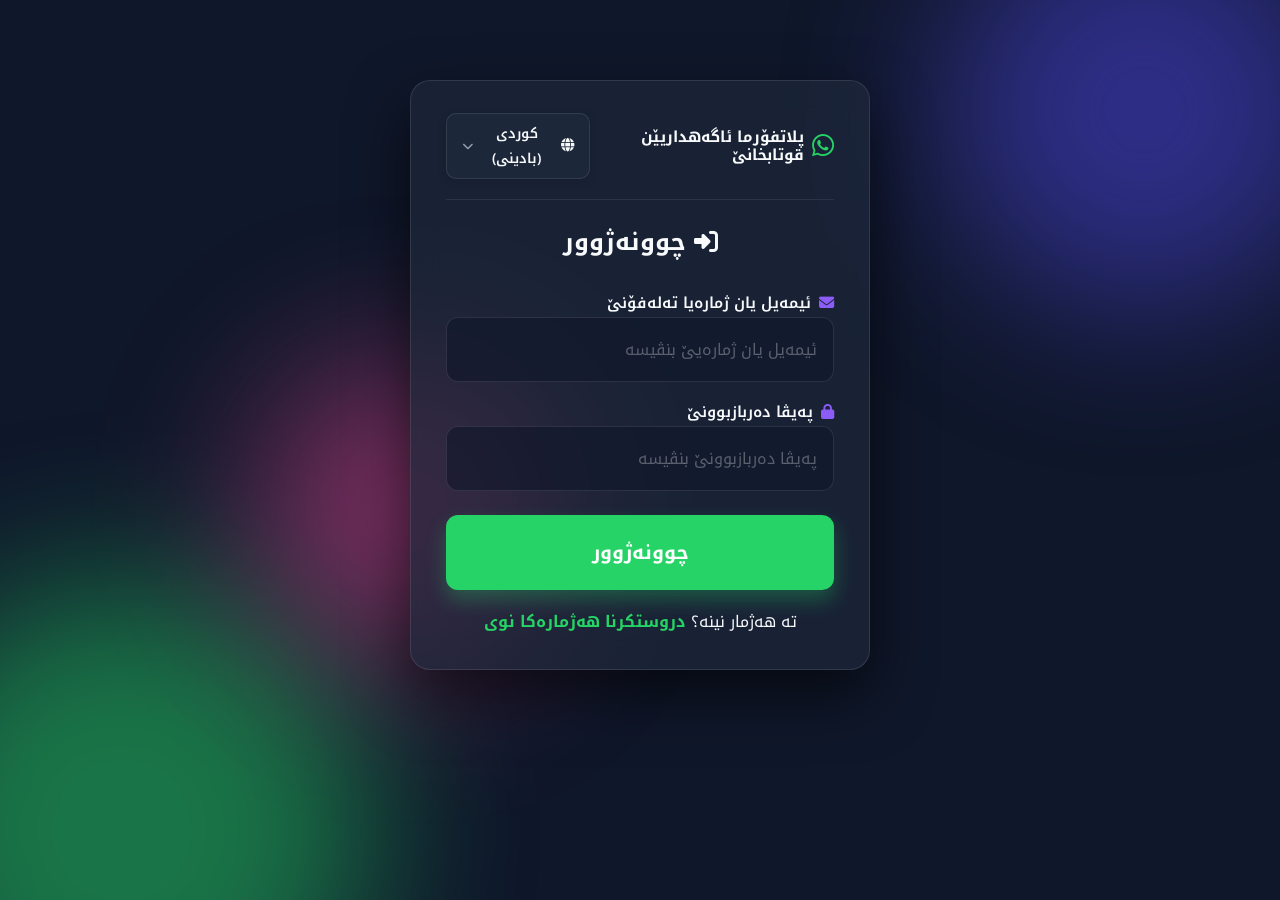
==== index.html @ f5d9f547 "1" ====
<!DOCTYPE html>
<html lang="ar" dir="rtl">
<head>
    <meta charset="UTF-8">
    <meta name="viewport" content="width=device-width, initial-scale=1.0">
    <title>پلاتفۆرما ئاگەهداریێن قوتابخانێ</title>
    <link rel="preconnect" href="https://fonts.googleapis.com">
    <link rel="preconnect" href="https://fonts.gstatic.com" crossorigin>
    <link href="https://fonts.googleapis.com/css2?family=Noto+Kufi+Arabic:wght@100..900&display=swap" rel="stylesheet">
    <link rel="stylesheet" href="https://cdnjs.cloudflare.com/ajax/libs/font-awesome/6.4.0/css/all.min.css" crossorigin="anonymous" referrerpolicy="no-referrer">
    <link rel="stylesheet" href="styles.css">
    
    <!-- PWA Support & Favicon -->
    <link rel="icon" type="image/png" href="icon-512.png">
    <link rel="manifest" href="manifest.json">
    <meta name="theme-color" content="#25D366">
    <link rel="apple-touch-icon" href="icon-512.png">
</head>
<body>
    <div class="background-shapes">
        <div class="shape shape-1"></div>
        <div class="shape shape-2"></div>
        <div class="shape shape-3"></div>
    </div>

    <!-- Authentication Container -->
    <div id="authContainer" class="container glass-panel auth-card">
        <div class="auth-header-bar">
            <div class="auth-brand">
                <i class="fa-brands fa-whatsapp auth-brand-icon"></i>
                <span class="auth-brand-title" data-i18n="title">پلاتفۆرما ئاگەهداریێن قوتابخانێ</span>
            </div>
            <div class="custom-lang-picker" id="authLangPicker">
                <button type="button" class="lang-picker-btn" id="authLangPickerBtn">
                    <i class="fa-solid fa-globe"></i>
                    <span class="lang-current-label">عربی</span>
                    <i class="fa-solid fa-chevron-down chevron-icon"></i>
                </button>
                <div class="lang-dropdown-menu" id="authLangDropdown">
                    <div class="lang-option" data-lang="ar"><span>عربی</span><i class="fa-solid fa-check check-icon"></i></div>
                    <div class="lang-option" data-lang="ku"><span>کوردی (بادینی)</span><i class="fa-solid fa-check check-icon"></i></div>
                    <div class="lang-option" data-lang="ckb"><span>کوردی (سۆرانی)</span><i class="fa-solid fa-check check-icon"></i></div>
                    <div class="lang-option" data-lang="en"><span>English</span><i class="fa-solid fa-check check-icon"></i></div>
                </div>
            </div>
        </div>
        
        <!-- Login Form -->
        <div id="loginForm">
            <h2 style="text-align: center; margin-bottom: 1.5rem;" data-i18n="auth_login_title"><i class="fa-solid fa-right-to-bracket"></i> تسجيل الدخول</h2>
            <div class="form-group">
                <label data-i18n="lbl_login_user"><i class="fa-solid fa-envelope"></i> البريد الإلكتروني أو رقم الهاتف</label>
                <input type="text" id="loginUsername" data-i18n-ph="ph_login_user" placeholder="أدخل البريد أو رقم الهاتف" style="width: 100%;">
            </div>
            <div class="form-group" style="margin-top: 1rem;">
                <label data-i18n="lbl_login_pass"><i class="fa-solid fa-lock"></i> كلمة المرور</label>
                <input type="password" id="loginPassword" data-i18n-ph="ph_login_pass" placeholder="أدخل كلمة المرور" style="width: 100%;">
            </div>
            <button id="loginSubmitBtn" class="send-btn" style="width: 100%; margin-top: 1.5rem;" data-i18n="btn_login">تسجيل الدخول</button>
            <p style="text-align: center; margin-top: 1rem;"><span data-i18n="txt_no_account">ليس لديك حساب؟</span> <a href="#" id="showRegisterLink" style="color: var(--primary-color); font-weight: bold; text-decoration: none;" data-i18n="link_create_account">إنشاء حساب جديد</a></p>
        </div>

        <!-- Register Form -->
        <div id="registerForm" style="display: none;">
            <h2 style="text-align: center; margin-bottom: 1.5rem;" data-i18n="auth_register_title"><i class="fa-solid fa-user-plus"></i> إنشاء حساب</h2>
            <div class="row-group">
                <div class="form-group">
                    <label data-i18n="lbl_first_name">الاسم الأول</label>
                    <input type="text" id="regFirstName" data-i18n-ph="ph_first_name" placeholder="الاسم" style="width: 100%;">
                </div>
                <div class="form-group">
                    <label data-i18n="lbl_last_name">اسم العائلة</label>
                    <input type="text" id="regLastName" data-i18n-ph="ph_last_name" placeholder="اسم العائلة" style="width: 100%;">
                </div>
            </div>
            <div class="form-group" style="margin-top: 1rem;">
                <label data-i18n="lbl_school_name"><i class="fa-solid fa-school"></i> اسم المدرسة</label>
                <input type="text" id="regSchoolName" data-i18n-ph="ph_school_name" placeholder="أدخل اسم مدرستك" style="width: 100%;">
            </div>
            <div class="form-group" style="margin-top: 1rem;">
                <label data-i18n="lbl_reg_contact"><i class="fa-solid fa-phone"></i> رقم الهاتف أو البريد الإلكتروني</label>
                <input type="text" id="regContact" data-i18n-ph="ph_reg_contact" placeholder="أدخل رقم الهاتف أو البريد" style="width: 100%;">
            </div>
            <div class="form-group" style="margin-top: 1rem;">
                <label data-i18n="lbl_account_type"><i class="fa-solid fa-user-tie"></i> نوع الحساب</label>
                <select id="regRole" class="lang-select" style="width: 100%; background: var(--glass-bg); padding: 0.8rem; border-radius: 8px;">
                    <option value="teacher" data-i18n="role_teacher">معلم</option>
                    <option value="admin" data-i18n="role_admin">مدير</option>
                </select>
            </div>
            <div class="row-group" style="margin-top: 1rem;">
                <div class="form-group">
                    <label data-i18n="lbl_reg_pass">كلمة المرور</label>
                    <input type="password" id="regPassword" data-i18n-ph="ph_reg_pass" placeholder="كلمة المرور" style="width: 100%;">
                </div>
                <div class="form-group">
                    <label data-i18n="lbl_confirm_pass">تأكيد كلمة المرور</label>
                    <input type="password" id="regConfirmPassword" data-i18n-ph="ph_confirm_pass" placeholder="تأكيد كلمة المرور" style="width: 100%;">
                </div>
            </div>
            <button id="registerSubmitBtn" class="send-btn" style="width: 100%; margin-top: 1.5rem; background: var(--accent-color);" data-i18n="btn_register">إنشاء الحساب</button>
            <p style="text-align: center; margin-top: 1rem;"><span data-i18n="txt_have_account">لديك حساب بالفعل؟</span> <a href="#" id="showLoginLink" style="color: var(--primary-color); font-weight: bold; text-decoration: none;" data-i18n="link_login">تسجيل الدخول</a></p>
        </div>
    </div>

    <div id="mainAppContainer" class="container glass-panel" style="display: none;">
        <header>
            <div class="top-nav">
                <!-- Top Row: User / School Identity + Logout Button -->
                <div class="top-nav-user-row">
                    <div id="userSchoolBadge" class="user-school-card" style="display: none;">
                        <div class="school-card-icon">
                            <i class="fa-solid fa-school"></i>
                        </div>
                        <div class="school-card-details">
                            <span id="displaySchoolName" class="school-card-name">...</span>
                            <span id="displayUserRole" class="school-card-role">...</span>
                        </div>
                    </div>

                    <button id="logoutBtn" class="nav-btn btn-logout" title="تسجيل الخروج">
                        <i class="fa-solid fa-right-from-bracket"></i>
                        <span class="logout-text" data-i18n="btn_logout">خروج</span>
                    </button>
                </div>

                <!-- Bottom Row: Language Picker + Main Action Buttons -->
                <div class="top-nav-actions-row">
                    <div class="custom-lang-picker" id="mainLangPicker">
                        <button type="button" class="lang-picker-btn" id="mainLangPickerBtn">
                            <i class="fa-solid fa-globe"></i>
                            <span class="lang-current-label">عربی</span>
                            <i class="fa-solid fa-chevron-down chevron-icon"></i>
                        </button>
                        <div class="lang-dropdown-menu" id="mainLangDropdown">
                            <div class="lang-option" data-lang="ar"><span>عربی</span><i class="fa-solid fa-check check-icon"></i></div>
                            <div class="lang-option" data-lang="ku"><span>کوردی (بادینی)</span><i class="fa-solid fa-check check-icon"></i></div>
                            <div class="lang-option" data-lang="ckb"><span>کوردی (سۆرانی)</span><i class="fa-solid fa-check check-icon"></i></div>
                            <div class="lang-option" data-lang="en"><span>English</span><i class="fa-solid fa-check check-icon"></i></div>
                        </div>
                    </div>

                    <div class="nav-action-buttons">
                        <button id="searchTeachersBtn" class="nav-btn btn-search-teachers" style="display: none;" title="بحث ودعوة المعلمين">
                            <i class="fa-solid fa-user-plus"></i>
                            <span data-i18n="btn_search_invite_teachers">بحث المعلمين</span>
                        </button>
                        <button id="manageStudentsBtn" class="nav-btn btn-manage-students" title="إدارة الطلاب">
                            <i class="fa-solid fa-users-gear"></i>
                            <span data-i18n="btn_manage_students">رێڤەبرنا قوتابیان</span>
                        </button>
                    </div>
                </div>
            </div>
            
            <div class="header-main">
                <div class="logo">
                    <i class="fa-brands fa-whatsapp"></i>
                </div>
                <div class="header-text">
                    <h1 data-i18n="title">پلاتفۆرما ئاگەهداریێن قوتابخانێ</h1>
                    <p data-i18n="subtitle">ب ساناهی نامەیێن واتسئاپێ بۆ سمیانێن قوتابییان بەرهەڤ بکە و فرێ بکە</p>
                </div>
            </div>
        </header>

        <main class="main-content">

            <!-- Preview Section -->
            <section class="preview-section">
                <div class="preview-header">
                    <h2 data-i18n="preview_title"><i class="fa-regular fa-eye"></i> پێشخاندنا نامەیێ</h2>
                </div>
                <div class="whatsapp-preview">
                    <div class="wa-header">
                        <div class="wa-avatar">
                            <i class="fa-solid fa-user"></i>
                        </div>
                        <div class="wa-info">
                            <div class="wa-name" data-i18n="wa_name">سمیانێ قوتابی</div>
                            <div class="wa-status" data-i18n="wa_status">ئۆنلاینە</div>
                        </div>
                    </div>
                    <div class="wa-body">
                        <div class="wa-message">
                            <p id="messagePreview" data-i18n="preview_placeholder">هیڤیدارین پێزانینێن قوتابیی بنڤیسە دا کو نامەیێ ل ڤێرێ ببینی...</p>
                            <span class="wa-time" id="previewTime">10:00</span>
                        </div>
                    </div>
                </div>

                <button id="sendBtn" class="send-btn" data-i18n="btn_send">
                    <i class="fa-brands fa-whatsapp"></i> فرێکرن ب واتسئاپێ
                </button>
            </section>

            <!-- Form Section -->
            <section class="form-section">
                <!-- Mode Switcher -->
                <div class="mode-switcher" id="modeSwitcherContainer" style="display: flex; gap: 1rem; margin-bottom: 2rem; background: var(--glass-bg); padding: 0.5rem; border-radius: 12px; border: 1px solid var(--glass-border);">
                    <button id="modeStudentsBtn" class="mode-btn active" data-i18n="mode_students" style="flex: 1; padding: 0.8rem; border: none; border-radius: 8px; background: var(--accent-color); color: white; font-weight: bold; cursor: pointer; transition: all 0.3s ease;"><i class="fa-solid fa-user-graduate"></i> قوتابیان</button>
                    <button id="modeTeachersBtn" class="mode-btn" data-i18n="mode_teachers" style="flex: 1; padding: 0.8rem; border: none; border-radius: 8px; background: transparent; color: var(--text-secondary); font-weight: bold; cursor: pointer; transition: all 0.3s ease;"><i class="fa-solid fa-chalkboard-user"></i> مامۆستایان</button>
                </div>
                <div class="form-group">
                    <label id="lblStudentName" data-i18n="lbl_student_name"><i class="fa-solid fa-user-graduate"></i> ناڤێ قوتابی</label>
                    <div class="input-with-button" style="display: flex; gap: 0.5rem; width: 100%;">
                        <input type="text" id="studentName" list="studentsList" data-i18n-ph="ph_student_name" placeholder="ناڤێ قوتابیی یێ سێقۆڵی بنڤیسە" style="flex: 1;">
                        <button id="cancelBulkBtn" class="secondary-btn" style="display: none; background: #ef4444; color: white; padding: 0 1rem; border-radius: 8px; border: none; cursor: pointer;" title="إلغاء التحديد الجماعي"><i class="fa-solid fa-xmark"></i></button>
                        <button id="bulkSelectBtn" class="secondary-btn"><i class="fa-solid fa-users"></i> <span data-i18n="btn_bulk_select">دیارکرنا ب کۆمەل</span></button>
                    </div>
                    <datalist id="studentsList"></datalist>
                </div>

                <div class="row-group" id="classSectionGroup">
                    <div class="form-group">
                        <label data-i18n="lbl_student_class"><i class="fa-solid fa-chalkboard-user"></i> پۆل</label>
                        <input type="text" id="studentClass" data-i18n-ph="ph_student_class" placeholder="نموونە: حەفتێ بنەڕەتی">
                    </div>
                    <div class="form-group">
                        <label data-i18n="lbl_student_section"><i class="fa-solid fa-layer-group"></i> هۆبە</label>
                        <input type="text" id="studentSection" data-i18n-ph="ph_student_section" placeholder="نموونە: أ">
                    </div>
                </div>

                <div class="form-group">
                    <label id="lblParentNumber" data-i18n="lbl_parent_number"><i class="fa-solid fa-phone"></i> ژمارەیا واتسئاپا سمیانی</label>
                    <input type="tel" id="parentNumber" data-i18n-ph="ph_parent_number" placeholder="نموونە: +9647XXXXXXXXX">
                    <small class="hint" data-i18n="hint_parent_number">هیڤیدارین ژمارەیێ دگەل کۆدێ وەلاتی بنڤیسە (وەک +964 بۆ عێراقێ)</small>
                </div>

                <div class="row-group">
                    <div class="form-group">
                        <label data-i18n="lbl_event_date"><i class="fa-solid fa-calendar-days"></i> رێکەفتا سەرەدانێ</label>
                        <input type="date" id="eventDate">
                    </div>
                    <div class="form-group">
                        <label data-i18n="lbl_event_time"><i class="fa-solid fa-clock"></i> دەمێ سەرەدانێ</label>
                        <input type="time" id="eventTime">
                    </div>
                </div>

                <div class="form-group reasons-group" style="position: relative;">
                    <label data-i18n="lbl_reason"><i class="fa-solid fa-list-check"></i> ئەگەرێ ئاگەهداریێ (ئێکێ هەلبژێرە)</label>
                    <button type="button" id="openReasonModalBtn" class="reason-select-btn" style="width: 100%; display: flex; justify-content: space-between; align-items: center; padding: 1.2rem; background: var(--glass-bg); color: var(--text-primary); border: 1px solid var(--glass-border); border-radius: 8px; cursor: pointer; transition: all 0.3s ease; font-size: 1.1rem; margin-bottom: 1.5rem; text-align: right;">
                        <span id="selectedReasonDisplay" style="display: flex; align-items: center; gap: 1rem;">
                            <i class="fa-solid fa-person-walking-arrow-right icon-absence" style="font-size: 1.5rem; color: #f59e0b;"></i>
                            <span data-i18n="reason_absence" style="font-weight: 600;">گەلەک نەهاتن</span>
                        </span>
                        <i class="fa-solid fa-chevron-down" style="color: var(--text-secondary);"></i>
                    </button>

                    <!-- Reason Select Dropdown -->
                    <div id="reasonModal" class="custom-dropdown" style="display: none; position: absolute; top: calc(100% - 1rem); left: 0; right: 0; background: var(--bg-color); z-index: 1000; border: 1px solid var(--glass-border); border-radius: 8px; box-shadow: 0 15px 35px rgba(0,0,0,0.6); padding: 1rem;">
                        
                        <!-- Student Reasons -->
                        <div class="radio-grid" id="studentReasonsGrid" style="max-height: 350px; overflow-y: auto; padding-left: 5px; margin: 0;">
                        <label class="reason-card">
                            <input type="radio" name="reason" value="absence" checked>
                            <div class="card-content">
                                <i class="fa-solid fa-person-walking-arrow-right icon-absence"></i>
                                <span data-i18n="reason_absence">گەلەک نەهاتن</span>
                            </div>
                        </label>
                        <label class="reason-card">
                            <input type="radio" name="reason" value="badBehavior">
                            <div class="card-content">
                                <i class="fa-solid fa-circle-exclamation icon-bad"></i>
                                <span data-i18n="reason_badBehavior">رەفتارا خراب</span>
                            </div>
                        </label>
                        <label class="reason-card">
                            <input type="radio" name="reason" value="lowGrades">
                            <div class="card-content">
                                <i class="fa-solid fa-arrow-trend-down icon-low"></i>
                                <span data-i18n="reason_lowGrades">نمرەیێن نزم</span>
                            </div>
                        </label>
                        <label class="reason-card">
                            <input type="radio" name="reason" value="goodBehavior">
                            <div class="card-content">
                                <i class="fa-solid fa-star icon-good"></i>
                                <span data-i18n="reason_goodBehavior">رەفتارا باش</span>
                            </div>
                        </label>
                        <label class="reason-card">
                            <input type="radio" name="reason" value="highGrades">
                            <div class="card-content">
                                <i class="fa-solid fa-arrow-trend-up icon-high"></i>
                                <span data-i18n="reason_highGrades">نمرێن بلند</span>
                            </div>
                        </label>
                        <label class="reason-card">
                            <input type="radio" name="reason" value="fight">
                            <div class="card-content">
                                <i class="fa-solid fa-hand-fist icon-fight"></i>
                                <span data-i18n="reason_fight">شەڕکرن ل قوتابخانێ</span>
                            </div>
                        </label>
                        <label class="reason-card">
                            <input type="radio" name="reason" value="reward">
                            <div class="card-content">
                                <i class="fa-solid fa-award icon-reward"></i>
                                <span data-i18n="reason_reward">پاداشت / رێزلێنان</span>
                            </div>
                        </label>
                        <label class="reason-card">
                            <input type="radio" name="reason" value="meeting">
                            <div class="card-content">
                                <i class="fa-solid fa-handshake icon-meeting"></i>
                                <span data-i18n="reason_meeting">داخازکر بۆ جڤینێ</span>
                            </div>
                        </label>
                        <label class="reason-card">
                            <input type="radio" name="reason" value="late">
                            <div class="card-content">
                                <i class="fa-solid fa-clock-rotate-left icon-late" style="color: #f97316;"></i>
                                <span data-i18n="reason_late">درەنگ هاتن</span>
                            </div>
                        </label>
                        <label class="reason-card">
                            <input type="radio" name="reason" value="homework">
                            <div class="card-content">
                                <i class="fa-solid fa-book-open-reader icon-homework" style="color: #14b8a6;"></i>
                                <span data-i18n="reason_homework">نەکرنا ئەرکێن مال</span>
                            </div>
                        </label>
                        <label class="reason-card">
                            <input type="radio" name="reason" value="phone">
                            <div class="card-content">
                                <i class="fa-solid fa-mobile-screen-button icon-phone" style="color: #64748b;"></i>
                                <span data-i18n="reason_phone">ئینانا مۆبایلێ</span>
                            </div>
                        </label>
                        <label class="reason-card">
                            <input type="radio" name="reason" value="uniform">
                            <div class="card-content">
                                <i class="fa-solid fa-shirt icon-uniform" style="color: #ec4899;"></i>
                                <span data-i18n="reason_uniform">نەپێگیری ب جلوبەرگان</span>
                            </div>
                        </label>
                        <label class="reason-card">
                            <input type="radio" name="reason" value="cheating">
                            <div class="card-content">
                                <i class="fa-solid fa-copy icon-cheating" style="color: #ef4444;"></i>
                                <span data-i18n="reason_cheating">فێلبازیکرن</span>
                            </div>
                        </label>
                        <label class="reason-card">
                            <input type="radio" name="reason" value="vandalism">
                            <div class="card-content">
                                <i class="fa-solid fa-house-crack icon-vandalism" style="color: #b91c1c;"></i>
                                <span data-i18n="reason_vandalism">تێکدانا کەلوپەلان</span>
                            </div>
                        </label>
                        <label class="reason-card">
                            <input type="radio" name="reason" value="truancy">
                            <div class="card-content">
                                <i class="fa-solid fa-person-running icon-truancy" style="color: #eab308;"></i>
                                <span data-i18n="reason_truancy">رەڤین ژ قوتابخانێ</span>
                            </div>
                        </label>
                        <label class="reason-card">
                            <input type="radio" name="reason" value="books">
                            <div class="card-content">
                                <i class="fa-solid fa-book icon-books" style="color: #3b82f6;"></i>
                                <span data-i18n="reason_books">نەئینانا پەرتووکان</span>
                            </div>
                        </label>
                        <label class="reason-card">
                            <input type="radio" name="reason" value="bullying">
                            <div class="card-content">
                                <i class="fa-solid fa-face-angry icon-bullying" style="color: #ea580c;"></i>
                                <span data-i18n="reason_bullying">زۆرداری کرن</span>
                            </div>
                        </label>
                        <label class="reason-card">
                            <input type="radio" name="reason" value="sleeping">
                            <div class="card-content">
                                <i class="fa-solid fa-bed icon-sleeping" style="color: #6366f1;"></i>
                                <span data-i18n="reason_sleeping">خەوتن ل پۆلێ</span>
                            </div>
                        </label>
                        <label class="reason-card">
                            <input type="radio" name="reason" value="hygiene">
                            <div class="card-content">
                                <i class="fa-solid fa-shower icon-hygiene" style="color: #06b6d4;"></i>
                                <span data-i18n="reason_hygiene">نەپاقژی</span>
                            </div>
                        </label>
                        <label class="reason-card">
                            <input type="radio" name="reason" value="profanity">
                            <div class="card-content">
                                <i class="fa-solid fa-comment-slash icon-profanity" style="color: #9f1239;"></i>
                                <span data-i18n="reason_profanity">ئاخفتنێن نەجوان و کرێت</span>
                            </div>
                        </label>
                        <label class="reason-card">
                            <input type="radio" name="reason" value="smoking">
                            <div class="card-content">
                                <i class="fa-solid fa-smoking icon-smoking" style="color: #64748b;"></i>
                                <span data-i18n="reason_smoking">جکەرەکێشان</span>
                            </div>
                        </label>
                        <label class="reason-card">
                            <input type="radio" name="reason" value="leave_early">
                            <div class="card-content">
                                <i class="fa-solid fa-door-open icon-leave-early" style="color: #a16207;"></i>
                                <span data-i18n="reason_leave_early">دەرکەفتن بەری دووماهی هاتنێ</span>
                            </div>
                        </label>
                        <label class="reason-card">
                            <input type="radio" name="reason" value="participation">
                            <div class="card-content">
                                <i class="fa-solid fa-user-minus icon-participation" style="color: #6b7280;"></i>
                                <span data-i18n="reason_participation">نەپشکداریکرن</span>
                            </div>
                        </label>
                        <label class="reason-card">
                            <input type="radio" name="reason" value="forbidden">
                            <div class="card-content">
                                <i class="fa-solid fa-ban icon-forbidden" style="color: #ef4444;"></i>
                                <span data-i18n="reason_forbidden">ئینانا تشتێن قەدەغەکری</span>
                            </div>
                        </label>
                        <label class="reason-card">
                            <input type="radio" name="reason" value="health">
                            <div class="card-content">
                                <i class="fa-solid fa-notes-medical icon-health" style="color: #10b981;"></i>
                                <span data-i18n="reason_health">نەخۆشی</span>
                            </div>
                        </label>
                        <label class="reason-card">
                            <input type="radio" name="reason" value="trip">
                            <div class="card-content">
                                <i class="fa-solid fa-bus icon-trip" style="color: #3b82f6;"></i>
                                <span data-i18n="reason_trip">گەشتا زانستی</span>
                            </div>
                        </label>
                        <label class="reason-card">
                            <input type="radio" name="reason" value="fees">
                            <div class="card-content">
                                <i class="fa-solid fa-file-invoice-dollar icon-fees" style="color: #f59e0b;"></i>
                                <span data-i18n="reason_fees">پارەیێ قوتابخانێ</span>
                            </div>
                        </label>
                        <label class="reason-card">
                            <input type="radio" name="reason" value="parent_council">
                            <div class="card-content">
                                <i class="fa-solid fa-users-rays icon-parent-council" style="color: #8b5cf6;"></i>
                                <span data-i18n="reason_parent_council">جڤاتا سمیانان</span>
                            </div>
                        </label>
                        <label class="reason-card">
                            <input type="radio" name="reason" value="exam_schedule">
                            <div class="card-content">
                                <i class="fa-solid fa-calendar-check icon-exam-schedule" style="color: #ec4899;"></i>
                                <span data-i18n="reason_exam_schedule">خشتەیێ ئەزموونان</span>
                            </div>
                        </label>
                        <label class="reason-card">
                            <input type="radio" name="reason" value="document_missing">
                            <div class="card-content">
                                <i class="fa-solid fa-file-circle-xmark icon-document-missing" style="color: #ef4444;"></i>
                                <span data-i18n="reason_document_missing">کێماسی د بەلگەنامەیان دا</span>
                            </div>
                        </label>
                        <label class="reason-card">
                            <input type="radio" name="reason" value="excellent_project">
                            <div class="card-content">
                                <i class="fa-solid fa-lightbulb icon-excellent-project" style="color: #eab308;"></i>
                                <span data-i18n="reason_excellent_project">پرۆژەیێ نایاب</span>
                            </div>
                        </label>
                        <label class="reason-card">
                            <input type="radio" name="reason" value="activity">
                            <div class="card-content">
                                <i class="fa-solid fa-masks-theater icon-activity" style="color: #14b8a6;"></i>
                                <span data-i18n="reason_activity">پشکداریکرن د چالاکیەکێ دا</span>
                            </div>
                        </label>
                        <label class="reason-card">
                            <input type="radio" name="reason" value="late_pickup">
                            <div class="card-content">
                                <i class="fa-solid fa-car-side icon-late-pickup" style="color: #f97316;"></i>
                                <span data-i18n="reason_late_pickup">درەنگ وەرگرتنا قوتابی</span>
                            </div>
                        </label>
                        <label class="reason-card">
                            <input type="radio" name="reason" value="bus_issue">
                            <div class="card-content">
                                <i class="fa-solid fa-van-shuttle icon-bus-issue" style="color: #64748b;"></i>
                                <span data-i18n="reason_bus_issue">کێشە د ڤەگوهاستنێ دا</span>
                            </div>
                        </label>
                        </div> <!-- End Student Reasons -->

                        <!-- Teacher Reasons -->
                        <div class="radio-grid" id="teacherReasonsGrid" style="display: none; max-height: 350px; overflow-y: auto; padding-left: 5px; margin: 0;">
                            <label class="reason-card">
                                <input type="radio" name="teacher_reason" value="t_absence" checked>
                                <div class="card-content">
                                    <i class="fa-solid fa-person-walking-arrow-right icon-absence"></i>
                                    <span data-i18n="reason_t_absence">ئامادەنەبوون</span>
                                </div>
                            </label>
                            <label class="reason-card">
                                <input type="radio" name="teacher_reason" value="t_late">
                                <div class="card-content">
                                    <i class="fa-solid fa-clock-rotate-left icon-late" style="color: #f97316;"></i>
                                    <span data-i18n="reason_t_late">درەنگ کەفتن</span>
                                </div>
                            </label>
                            <label class="reason-card">
                                <input type="radio" name="teacher_reason" value="t_meeting">
                                <div class="card-content">
                                    <i class="fa-solid fa-users icon-meeting" style="color: #6366f1;"></i>
                                    <span data-i18n="reason_t_meeting">داخازکر بۆ جڤینێ</span>
                                </div>
                            </label>
                            <label class="reason-card">
                                <input type="radio" name="teacher_reason" value="t_duty">
                                <div class="card-content">
                                    <i class="fa-solid fa-clipboard-user icon-duty" style="color: #10b981;"></i>
                                    <span data-i18n="reason_t_duty">ئەرکێ چاڤدێریێ</span>
                                </div>
                            </label>
                            <label class="reason-card">
                                <input type="radio" name="teacher_reason" value="t_thanks">
                                <div class="card-content">
                                    <i class="fa-solid fa-award icon-reward" style="color: #eab308;"></i>
                                    <span data-i18n="reason_t_thanks">سوپاس و پێزانین</span>
                                </div>
                            </label>
                            <label class="reason-card">
                                <input type="radio" name="teacher_reason" value="t_violation">
                                <div class="card-content">
                                    <i class="fa-solid fa-triangle-exclamation icon-bad" style="color: #ef4444;"></i>
                                    <span data-i18n="reason_t_violation">پێشێلکرنا رێنمایان</span>
                                </div>
                            </label>
                            <label class="reason-card">
                                <input type="radio" name="teacher_reason" value="t_grades">
                                <div class="card-content">
                                    <i class="fa-solid fa-file-signature icon-books" style="color: #3b82f6;"></i>
                                    <span data-i18n="reason_t_grades">رادەستکرنا نمرەیان</span>
                                </div>
                            </label>
                            <label class="reason-card">
                                <input type="radio" name="teacher_reason" value="t_notice">
                                <div class="card-content">
                                    <i class="fa-solid fa-circle-info icon-info" style="color: #06b6d4;"></i>
                                    <span data-i18n="reason_t_notice">ئاگەهدارییەکا پێدڤی</span>
                                </div>
                            </label>
                        <label class="reason-card">
                            <input type="radio" name="teacher_reason" value="t_exam_questions">
                            <div class="card-content">
                                <i class="fa-solid fa-file-circle-question icon-exam-questions" style="color: #ec4899;"></i>
                                <span data-i18n="reason_t_exam_questions">رادەستکرنا پرسیارێن ئەزموونان</span>
                            </div>
                        </label>
                        <label class="reason-card">
                            <input type="radio" name="teacher_reason" value="t_lesson_plan">
                            <div class="card-content">
                                <i class="fa-solid fa-book-open icon-lesson-plan" style="color: #8b5cf6;"></i>
                                <span data-i18n="reason_t_lesson_plan">پلانا وانەیێ</span>
                            </div>
                        </label>
                        <label class="reason-card">
                            <input type="radio" name="teacher_reason" value="t_class_management">
                            <div class="card-content">
                                <i class="fa-solid fa-chalkboard-user icon-class-management" style="color: #10b981;"></i>
                                <span data-i18n="reason_t_class_management">رێڤەبرنا پۆلێ</span>
                            </div>
                        </label>
                        <label class="reason-card">
                            <input type="radio" name="teacher_reason" value="t_parent_meeting">
                            <div class="card-content">
                                <i class="fa-solid fa-handshake-angle icon-parent-meeting" style="color: #3b82f6;"></i>
                                <span data-i18n="reason_t_parent_meeting">دیدار دگەل سمیانان</span>
                            </div>
                        </label>
                        <label class="reason-card">
                            <input type="radio" name="teacher_reason" value="t_training">
                            <div class="card-content">
                                <i class="fa-solid fa-person-chalkboard icon-training" style="color: #f59e0b;"></i>
                                <span data-i18n="reason_t_training">خولا راهێنانێ</span>
                            </div>
                        </label>
                        <label class="reason-card">
                            <input type="radio" name="teacher_reason" value="t_activity_supervision">
                            <div class="card-content">
                                <i class="fa-solid fa-masks-theater icon-activity-supervision" style="color: #14b8a6;"></i>
                                <span data-i18n="reason_t_activity_supervision">سەرپەرشتیا چالاکیەکێ</span>
                            </div>
                        </label>
                        <label class="reason-card">
                            <input type="radio" name="teacher_reason" value="t_student_issue">
                            <div class="card-content">
                                <i class="fa-solid fa-user-xmark icon-student-issue" style="color: #ef4444;"></i>
                                <span data-i18n="reason_t_student_issue">کێشەیا قوتابییەکێ</span>
                            </div>
                        </label>
                        <label class="reason-card">
                            <input type="radio" name="teacher_reason" value="t_excellent_performance">
                            <div class="card-content">
                                <i class="fa-solid fa-star icon-excellent-performance" style="color: #eab308;"></i>
                                <span data-i18n="reason_t_excellent_performance">ئاستێ نایاب د وانەگۆتنێ دا</span>
                            </div>
                        </label>
                        <label class="reason-card">
                            <input type="radio" name="teacher_reason" value="t_leave_early">
                            <div class="card-content">
                                <i class="fa-solid fa-person-walking-arrow-right icon-leave-early" style="color: #f97316;"></i>
                                <span data-i18n="reason_t_leave_early">دەرکەفتنا زوو</span>
                            </div>
                        </label>
                        <label class="reason-card">
                            <input type="radio" name="teacher_reason" value="t_schedule_change">
                            <div class="card-content">
                                <i class="fa-solid fa-calendar-day icon-schedule-change" style="color: #6366f1;"></i>
                                <span data-i18n="reason_t_schedule_change">گوهۆڕین د خشتەیێ وانەیان دا</span>
                            </div>
                        </label>
                        <label class="reason-card">
                            <input type="radio" name="teacher_reason" value="t_supplies">
                            <div class="card-content">
                                <i class="fa-solid fa-box-open icon-supplies" style="color: #64748b;"></i>
                                <span data-i18n="reason_t_supplies">کێماسی د پێداویستیان دا</span>
                            </div>
                        </label>
                        <label class="reason-card">
                            <input type="radio" name="teacher_reason" value="t_technology">
                            <div class="card-content">
                                <i class="fa-solid fa-laptop-code icon-technology" style="color: #06b6d4;"></i>
                                <span data-i18n="reason_t_technology">بکارئینانا ئامرازێن فێرکرنێ</span>
                            </div>
                        </label>
                        <label class="reason-card">
                            <input type="radio" name="teacher_reason" value="t_cooperation">
                            <div class="card-content">
                                <i class="fa-solid fa-people-arrows icon-cooperation" style="color: #10b981;"></i>
                                <span data-i18n="reason_t_cooperation">هەڤکاریکرن دگەل هەڤکاران</span>
                            </div>
                        </label>
                        <label class="reason-card">
                            <input type="radio" name="teacher_reason" value="t_committee">
                            <div class="card-content">
                                <i class="fa-solid fa-people-group icon-committee" style="color: #3b82f6;"></i>
                                <span data-i18n="reason_t_committee">جڤینا کۆمیتەیێ</span>
                            </div>
                        </label>
                        <label class="reason-card">
                            <input type="radio" name="teacher_reason" value="t_celebration">
                            <div class="card-content">
                                <i class="fa-solid fa-cake-candles icon-celebration" style="color: #ec4899;"></i>
                                <span data-i18n="reason_t_celebration">ئاهەنگا قوتابخانێ</span>
                            </div>
                        </label>
                        <label class="reason-card">
                            <input type="radio" name="teacher_reason" value="t_vacation_approval">
                            <div class="card-content">
                                <i class="fa-solid fa-check-double icon-vacation-approval" style="color: #10b981;"></i>
                                <span data-i18n="reason_t_vacation_approval">پەسەندکرنا دەستویریێ</span>
                            </div>
                        </label>
                        <label class="reason-card">
                            <input type="radio" name="teacher_reason" value="t_vacation_rejection">
                            <div class="card-content">
                                <i class="fa-solid fa-xmark icon-vacation-rejection" style="color: #ef4444;"></i>
                                <span data-i18n="reason_t_vacation_rejection">رەتکرنا دەستویریێ</span>
                            </div>
                        </label>
                        <label class="reason-card">
                            <input type="radio" name="teacher_reason" value="t_evaluation">
                            <div class="card-content">
                                <i class="fa-solid fa-chart-line icon-evaluation" style="color: #3b82f6;"></i>
                                <span data-i18n="reason_t_evaluation">هەلسەنگاندنا ئاستی</span>
                            </div>
                        </label>
                        <label class="reason-card">
                            <input type="radio" name="teacher_reason" value="t_warning">
                            <div class="card-content">
                                <i class="fa-solid fa-circle-exclamation icon-warning" style="color: #f59e0b;"></i>
                                <span data-i18n="reason_t_warning">تێبینی و هۆشداری</span>
                            </div>
                        </label>
                        <label class="reason-card">
                            <input type="radio" name="teacher_reason" value="t_emergency">
                            <div class="card-content">
                                <i class="fa-solid fa-truck-medical icon-emergency" style="color: #dc2626;"></i>
                                <span data-i18n="reason_t_emergency">رەوشا ژنیشکێڤە</span>
                            </div>
                        </label>
                        </div> <!-- End Teacher Reasons -->
                        </div>
                    </div>
            </section>
        </main>

        <!-- Footer -->
        <footer style="text-align: center; padding: 1.5rem 1rem 0 1rem; margin-top: 2rem; border-top: 1px solid rgba(255, 255, 255, 0.1); color: var(--text-color);">
            <div style="margin-bottom: 0.5rem; font-weight: 600; font-size: 1.1rem;">
                هەمی ماف پاراستینە ژ بۆ ماموستا : طاهر محمود محمد
            </div>
            <div style="margin-bottom: 1.2rem; font-size: 1.1rem; direction: ltr; color: var(--primary-color); font-weight: 500;">
                <i class="fa-solid fa-phone"></i> 0750 372 7069
            </div>
            <div style="display: flex; justify-content: center; gap: 1.5rem; font-size: 1.8rem;">
                <a href="https://wa.me/9647503727069" target="_blank" style="color: #25D366; transition: transform 0.3s; display: inline-block;" onmouseover="this.style.transform='scale(1.2)'" onmouseout="this.style.transform='scale(1)'"><i class="fa-brands fa-whatsapp"></i></a>
                <a href="viber://chat?number=+9647503727069" target="_blank" style="color: #7360f2; transition: transform 0.3s; display: inline-block;" onmouseover="this.style.transform='scale(1.2)'" onmouseout="this.style.transform='scale(1)'"><i class="fa-brands fa-viber"></i></a>
                <a href="https://t.me/+9647503727069" target="_blank" style="color: #0088cc; transition: transform 0.3s; display: inline-block;" onmouseover="this.style.transform='scale(1.2)'" onmouseout="this.style.transform='scale(1)'"><i class="fa-brands fa-telegram"></i></a>
            </div>
        </footer>
    </div>

    <!-- Modals -->
    <!-- Manage Students Modal -->
    <div id="manageStudentsModal" class="modal">
        <div class="modal-content">
            <span class="close-btn" id="closeManageModal">&times;</span>
            <h2 data-i18n="modal_manage_title"><i class="fa-solid fa-users-gear"></i> رێڤەبرنا قوتابیان</h2>
            
            <div class="modal-tabs">
                <button class="tab-btn active" id="tabAddSingle" data-i18n="tab_add_single">زێدەکرنا ئێک قوتابی</button>
                <button class="tab-btn" id="tabAddBulk" data-i18n="tab_add_bulk">زێدەکرنا ب کۆمەل (Excel)</button>
            </div>

            <div id="panelAddSingle" class="tab-panel active">
                <div class="form-group">
                    <input type="text" id="newStudentName" data-i18n-ph="ph_student_name" placeholder="اسم الطالب">
                    <input type="text" id="newStudentClass" data-i18n-ph="ph_student_class" placeholder="الصف">
                    <input type="text" id="newStudentSection" data-i18n-ph="ph_student_section" placeholder="الشعبة">
                    <input type="text" id="newStudentNumber" data-i18n-ph="ph_parent_number" placeholder="رقم ولی الأمر">
                    <button id="saveSingleStudentBtn" class="primary-btn mt-1" data-i18n="btn_save">پاشەکەوتکرن</button>
                </div>
            </div>

            <div id="panelAddBulk" class="tab-panel" style="display: none;">
                <p class="hint-text" data-i18n="hint_excel">پێزانینێن قوتابیان ژ ئێکسلێ کۆپی بکە و ل ڤێرێ پەیست بکە. (ناڤ، پۆل، هۆبە، ژمارە)</p>
                <div class="row-group" id="bulkClassSectionGroup" style="margin-bottom: 1rem;">
                    <div class="form-group">
                        <input type="text" id="bulkDefaultClass" data-i18n-ph="ph_student_class" placeholder="الصف (اختیاری للجمیع)">
                    </div>
                    <div class="form-group">
                        <input type="text" id="bulkDefaultSection" data-i18n-ph="ph_student_section" placeholder="الشعبة (اختیاری للجمیع)">
                    </div>
                </div>
                <textarea id="bulkExcelData" rows="6" placeholder="أحمد محمد\tالسابع\tأ\t+964..."></textarea>
                <button id="saveBulkStudentsBtn" class="primary-btn mt-1" data-i18n="btn_save_bulk">پاشەکەوتکرنا کۆمەڵێ</button>
            </div>

            <div class="students-list-container">
                <div style="display: flex; justify-content: space-between; align-items: center; margin-bottom: 1rem;">
                    <h3 data-i18n="title_saved_students">قوتابیێن پاشەکەوتکری:</h3>
                    <div style="display: flex; gap: 0.5rem;">
                        <button id="deleteSelectedBtn" class="danger-btn" style="padding: 0.5rem 1rem; font-size: 0.9rem; display: none;" data-i18n="btn_delete_selected">سڕینا یێن دیارکری</button>
                        <button id="deleteAllBtn" class="danger-btn" style="padding: 0.5rem 1rem; font-size: 0.9rem;" data-i18n="btn_delete_all">سڕینا هەمیان</button>
                    </div>
                </div>
                <div class="table-responsive">
                    <table id="studentsTable">
                        <thead>
                            <tr>
                                <th style="width: 40px; text-align: center;"><input type="checkbox" id="selectAllTableCheckbox"></th>
                                <th data-i18n="th_name">ناڤ</th>
                                <th data-i18n="th_class">پۆل</th>
                                <th data-i18n="th_section">هۆبە</th>
                                <th data-i18n="th_number">ژمارە</th>
                                <th data-i18n="th_action">کردار</th>
                            </tr>
                        </thead>
                        <tbody id="studentsTableBody">
                            <!-- Rows -->
                        </tbody>
                    </table>
                </div>
            </div>
        </div>
    </div>

    <!-- Bulk Select Modal -->
    <div id="bulkSelectModal" class="modal">
        <div class="modal-content modal-sm">
            <span class="close-btn" id="closeBulkModal">&times;</span>
            <h2 data-i18n="modal_bulk_title"><i class="fa-solid fa-list-check"></i> تحدید مجموعة طلاب</h2>
            
            <div class="search-box" style="display: flex; gap: 0.5rem; margin-bottom: 1rem;">
                <input type="text" id="searchBulk" data-i18n-ph="ph_search" placeholder="ابحث عن طالب، صف..." style="flex: 1; margin-bottom: 0;">
                <button id="selectAllFilteredBtn" class="secondary-btn" style="white-space: nowrap; padding: 0.5rem 1rem;">تحدید الکل</button>
            </div>

            <div class="bulk-list" id="bulkListContainer">
                <!-- Checkboxes -->
            </div>

            <div class="modal-footer">
                <span id="selectedCountMsg">0 طلاب محددین</span>
                <button id="confirmBulkBtn" class="primary-btn" data-i18n="btn_confirm">پەسەندکرن</button>
            </div>
        </div>
    </div>

    <!-- Queue Modal -->
    <div id="queueModal" class="modal">
        <div class="modal-content modal-sm text-center">
            <h2 data-i18n="modal_queue_title"><i class="fa-solid fa-paper-plane"></i> جاری الإرسال الجماعی</h2>
            
            <div class="queue-progress">
                <p id="queueProgressText">رسالة 1 من 50</p>
                <div class="progress-bar-container">
                    <div class="progress-bar" id="queueProgressBar"></div>
                </div>
            </div>

            <div class="queue-student-info">
                <h3 id="queueStudentName">اسم الطالب</h3>
            </div>

            <div class="queue-actions">
                <button id="queueSendBtn" class="send-btn"><i class="fa-brands fa-whatsapp"></i> إرسال عبر واتساب</button>
                <button id="queueNextBtn" class="secondary-btn" disabled>التالی <i class="fa-solid fa-arrow-left"></i></button>
            </div>
            
            <button id="queueCancelBtn" class="danger-btn mt-1">إلغاء الإرسال</button>
        </div>
    </div>

    <!-- Custom Dialog Modal -->
    <div id="customDialogModal" class="modal">
        <div class="modal-content modal-sm text-center">
            <h2 id="customDialogTitle"><i class="fa-solid fa-bell"></i> <span id="customDialogTitleText">تنبیه</span></h2>
            <p id="customDialogMessage" style="margin: 1.5rem 0; font-size: 1.1rem;"></p>
            <div class="modal-footer" style="justify-content: center; gap: 1rem; border-top: none; margin-top: 0; padding-top: 0;">
                <button id="customDialogConfirmBtn" class="primary-btn">موافق</button>
                <button id="customDialogCancelBtn" class="secondary-btn" style="display: none;">إلغاء</button>
            </div>
        </div>
    </div>



    <!-- Search & Invite Teachers Modal -->
    <div id="searchTeachersModal" class="modal">
        <div class="modal-content" style="max-width: 750px;">
            <span class="close-btn" id="closeSearchTeachersModal">&times;</span>
            <h2 data-i18n="modal_search_teachers_title"><i class="fa-solid fa-user-plus"></i> البحث عن معلمين ودعوتهم للمدرسة</h2>
            
            <div class="school-info-banner" style="background: rgba(79, 70, 229, 0.15); border: 1px solid rgba(79, 70, 229, 0.3); padding: 0.8rem 1.2rem; border-radius: 12px; margin-bottom: 1.2rem; display: flex; justify-content: space-between; align-items: center; flex-wrap: wrap; gap: 0.5rem;">
                <span style="font-weight: bold;"><i class="fa-solid fa-school" style="color: #818cf8;"></i> <span data-i18n="lbl_my_school_badge">المدرسة:</span> <span id="modalCurrentSchoolName" style="color: var(--primary-color);">...</span></span>
                <span style="font-size: 0.85rem; color: #a5b4fc; background: rgba(79, 70, 229, 0.3); padding: 3px 10px; border-radius: 12px;" data-i18n="tag_shared_students">بيانات الطلاب المشتركة مفعلة</span>
            </div>

            <div class="modal-tabs">
                <button class="tab-btn active" id="tabSearchTeachers" data-i18n="tab_search_teachers">بحث عن معلمين</button>
                <button class="tab-btn" id="tabMySchoolTeachers" data-i18n="tab_my_school_teachers">معلمو مدرستي</button>
            </div>

            <!-- Panel 1: Search Teachers -->
            <div id="panelSearchTeachers" class="tab-panel active" style="margin-top: 1rem;">
                <div class="search-box" style="margin-bottom: 1rem;">
                    <input type="text" id="searchTeacherInput" data-i18n-ph="ph_search_teacher" placeholder="ابحث باسم المعلم، رقم الهاتف، أو المدرسة..." style="width: 100%; padding: 0.85rem 1rem; border-radius: 8px;">
                </div>
                <div id="teachersSearchResults" class="teachers-cards-grid" style="max-height: 400px; overflow-y: auto; display: flex; flex-direction: column; gap: 0.8rem; padding: 4px;">
                    <!-- Teacher Cards will be rendered dynamically here -->
                </div>
            </div>

            <!-- Panel 2: My School Teachers -->
            <div id="panelMySchoolTeachers" class="tab-panel" style="display: none; margin-top: 1rem;">
                <div id="mySchoolTeachersList" class="teachers-cards-grid" style="max-height: 400px; overflow-y: auto; display: flex; flex-direction: column; gap: 0.8rem; padding: 4px;">
                    <!-- My School Teachers will be rendered dynamically here -->
                </div>
            </div>
        </div>
    </div>

    <!-- Scripts -->
    <script src="translations.js"></script>
    <script src="students.js"></script>
    <script src="script.js"></script>
</body>
</html>
---- styles.css ----
:root {
    --bg-color: #0f172a; /* Slate 900 */
    --glass-bg: rgba(30, 41, 59, 0.7); /* Slate 800 with opacity */
    --glass-border: rgba(255, 255, 255, 0.1);
    --text-primary: #f8fafc;
    --text-secondary: #94a3b8;
    --primary-color: #25D366; /* WhatsApp Green */
    --primary-hover: #128C7E;
    --accent-color: #8b5cf6; /* Violet */
    
    /* Status Colors */
    --color-absence: #f59e0b; /* Amber */
    --color-bad: #ef4444; /* Red */
    --color-low: #f97316; /* Orange */
    --color-good: #10b981; /* Emerald */
    --color-high: #3b82f6; /* Blue */
    --color-fight: #dc2626; /* Dark Red */
    --color-reward: #eab308; /* Yellow */
    --color-meeting: #6366f1; /* Indigo */
}

* {
    box-sizing: border-box;
    margin: 0;
    padding: 0;
    font-family: 'Noto Kufi Arabic', sans-serif;
}

body {
    background-color: var(--bg-color);
    color: var(--text-primary);
    min-height: 100vh;
    display: flex;
    flex-direction: column;
    padding: 1.5rem 0.5rem;
    position: relative;
    overflow-x: hidden;
}

/* Animated Background Shapes */
.background-shapes {
    position: fixed;
    top: 0;
    left: 0;
    width: 100%;
    height: 100vh;
    z-index: -1;
    overflow: hidden;
}

.shape {
    position: absolute;
    border-radius: 50%;
    filter: blur(80px);
    opacity: 0.5;
    animation: float 20s infinite ease-in-out alternate;
}

.shape-1 {
    width: 400px;
    height: 400px;
    background: #4f46e5;
    top: -10%;
    right: -5%;
    animation-delay: 0s;
}

.shape-2 {
    width: 500px;
    height: 500px;
    background: #25D366;
    bottom: -20%;
    left: -10%;
    animation-delay: -5s;
}

.shape-3 {
    width: 300px;
    height: 300px;
    background: #ec4899;
    top: 40%;
    left: 20%;
    animation-delay: -10s;
}

@keyframes float {
    0% { transform: translate(0, 0) scale(1); }
    100% { transform: translate(50px, 50px) scale(1.1); }
}

/* Glass Panel Container */
.container {
    width: 100%;
    max-width: 1100px;
    margin: auto;
}

.glass-panel {
    background: var(--glass-bg);
    backdrop-filter: blur(16px);
    -webkit-backdrop-filter: blur(16px);
    border: 1px solid var(--glass-border);
    border-radius: 24px;
    padding: 2.5rem;
    box-shadow: 0 25px 50px -12px rgba(0, 0, 0, 0.5);
}

/* Authentication Screen Styling */
.auth-card {
    max-width: 460px;
    margin: 3.5rem auto 2rem auto;
    padding: 2rem 2.2rem;
    box-shadow: 0 25px 60px rgba(0, 0, 0, 0.6);
    border-radius: 20px;
    border: 1px solid var(--glass-border);
}

.auth-header-bar {
    display: flex;
    justify-content: space-between;
    align-items: center;
    gap: 0.75rem;
    padding-bottom: 1.2rem;
    margin-bottom: 1.2rem;
    border-bottom: 1px solid rgba(255, 255, 255, 0.08);
}

.auth-brand {
    display: flex;
    align-items: center;
    gap: 0.5rem;
}

.auth-brand-icon {
    font-size: 1.6rem;
    color: var(--primary-color);
}

.auth-brand-title {
    font-size: 0.95rem;
    font-weight: 700;
    color: var(--text-primary);
    line-height: 1.2;
}

/* --- Responsive Top Navigation Bar --- */
.top-nav {
    display: flex;
    justify-content: space-between;
    align-items: center;
    gap: 0.8rem;
    margin-bottom: 2rem;
    position: relative;
    z-index: 100;
    flex-wrap: wrap;
    background: rgba(15, 23, 42, 0.45);
    padding: 0.65rem 1rem;
    border-radius: 18px;
    border: 1px solid var(--glass-border);
    backdrop-filter: blur(12px);
}

.top-nav-user-row {
    display: flex;
    align-items: center;
    gap: 0.6rem;
}

.top-nav-actions-row {
    display: flex;
    align-items: center;
    gap: 0.6rem;
    flex-wrap: wrap;
}

/* User & School Identity Card */
.user-school-card {
    display: flex;
    align-items: center;
    gap: 0.6rem;
    background: rgba(30, 41, 59, 0.7);
    padding: 0.4rem 0.85rem 0.4rem 0.5rem;
    border-radius: 30px;
    border: 1px solid rgba(255, 255, 255, 0.12);
    box-shadow: 0 4px 12px rgba(0, 0, 0, 0.2);
    transition: all 0.3s ease;
}

.user-school-card:hover {
    border-color: rgba(99, 102, 241, 0.4);
    background: rgba(30, 41, 59, 0.9);
}

.school-card-icon {
    width: 32px;
    height: 32px;
    border-radius: 50%;
    background: linear-gradient(135deg, rgba(37, 211, 102, 0.2), rgba(16, 185, 129, 0.3));
    border: 1px solid rgba(37, 211, 102, 0.4);
    color: var(--primary-color);
    display: flex;
    align-items: center;
    justify-content: center;
    font-size: 0.9rem;
    flex-shrink: 0;
}

.school-card-details {
    display: flex;
    align-items: center;
    gap: 0.45rem;
}

.school-card-name {
    font-weight: 700;
    font-size: 0.88rem;
    color: var(--text-primary);
    max-width: 170px;
    white-space: nowrap;
    overflow: hidden;
    text-overflow: ellipsis;
}

.school-card-role {
    background: linear-gradient(135deg, #6366f1, #8b5cf6);
    color: white;
    padding: 2px 7px;
    border-radius: 10px;
    font-size: 0.72rem;
    font-weight: 700;
    letter-spacing: 0.3px;
    box-shadow: 0 2px 6px rgba(99, 102, 241, 0.3);
}

/* Nav Controls */
.nav-controls-wrapper {
    display: flex;
    align-items: center;
    gap: 0.5rem;
    flex-wrap: wrap;
}

/* --- Custom Modern Language Picker Component --- */
.custom-lang-picker {
    position: relative;
    display: inline-block;
    user-select: none;
    z-index: 1000;
}

.lang-picker-btn {
    background: rgba(30, 41, 59, 0.85);
    border: 1px solid var(--glass-border);
    color: var(--text-primary);
    padding: 0.45rem 0.9rem;
    border-radius: 10px;
    cursor: pointer;
    font-weight: 600;
    font-size: 0.85rem;
    display: flex;
    align-items: center;
    gap: 0.5rem;
    transition: all 0.25s ease;
    outline: none;
    font-family: inherit;
    box-shadow: 0 2px 8px rgba(0, 0, 0, 0.2);
}

.lang-picker-btn:hover,
.lang-picker-btn.active {
    border-color: var(--accent-color);
    background: rgba(30, 41, 59, 1);
    box-shadow: 0 0 12px rgba(139, 92, 246, 0.3);
}

.lang-picker-btn .chevron-icon {
    font-size: 0.7rem;
    color: var(--text-secondary);
    transition: transform 0.3s ease;
}

.lang-picker-btn.active .chevron-icon {
    transform: rotate(180deg);
}

.lang-dropdown-menu {
    position: absolute;
    top: calc(100% + 6px);
    inset-inline-start: 0;
    min-width: 170px;
    background: rgba(20, 29, 47, 0.98);
    backdrop-filter: blur(16px);
    -webkit-backdrop-filter: blur(16px);
    border: 1px solid var(--glass-border);
    border-radius: 12px;
    padding: 0.4rem;
    box-shadow: 0 15px 35px rgba(0, 0, 0, 0.6);
    display: none;
    flex-direction: column;
    gap: 0.2rem;
    z-index: 1100;
    animation: fadeInScale 0.2s cubic-bezier(0.16, 1, 0.3, 1);
}

[dir="rtl"] .lang-dropdown-menu {
    inset-inline-start: auto;
    inset-inline-end: 0;
}

.lang-dropdown-menu.show {
    display: flex;
}

@keyframes fadeInScale {
    from {
        opacity: 0;
        transform: translateY(-6px) scale(0.97);
    }
    to {
        opacity: 1;
        transform: translateY(0) scale(1);
    }
}

.lang-option {
    display: flex;
    align-items: center;
    justify-content: space-between;
    padding: 0.55rem 0.85rem;
    border-radius: 8px;
    cursor: pointer;
    font-size: 0.85rem;
    font-weight: 500;
    color: var(--text-primary);
    transition: all 0.2s ease;
}

.lang-option:hover {
    background: rgba(139, 92, 246, 0.2);
    color: white;
}

.lang-option.selected {
    background: linear-gradient(135deg, rgba(79, 70, 229, 0.35), rgba(139, 92, 246, 0.35));
    color: #a5b4fc;
    font-weight: 700;
}

.lang-option .check-icon {
    font-size: 0.75rem;
    color: var(--primary-color);
    opacity: 0;
    transition: opacity 0.2s ease;
}

.lang-option.selected .check-icon {
    opacity: 1;
}

.nav-action-buttons {
    display: flex;
    align-items: center;
    gap: 0.45rem;
}

.nav-btn {
    display: inline-flex;
    align-items: center;
    justify-content: center;
    gap: 0.4rem;
    padding: 0.45rem 0.85rem;
    border-radius: 10px;
    font-size: 0.85rem;
    font-weight: 600;
    cursor: pointer;
    transition: all 0.25s ease;
    border: 1px solid transparent;
    height: 36px;
    white-space: nowrap;
    font-family: inherit;
}

.nav-btn:hover {
    transform: translateY(-1px);
    box-shadow: 0 4px 12px rgba(0, 0, 0, 0.25);
}

.btn-search-teachers {
    background: linear-gradient(135deg, #4f46e5, #6366f1);
    color: white;
    box-shadow: 0 3px 10px rgba(79, 70, 229, 0.3);
}

.btn-search-teachers:hover {
    background: linear-gradient(135deg, #4338ca, #4f46e5);
}

.btn-manage-students {
    background: rgba(255, 255, 255, 0.08);
    color: var(--text-primary);
    border: 1px solid var(--glass-border);
}

.btn-manage-students:hover {
    background: rgba(255, 255, 255, 0.15);
    border-color: rgba(255, 255, 255, 0.25);
}

.btn-logout {
    background: rgba(239, 68, 68, 0.12);
    color: #f87171;
    border: 1px solid rgba(239, 68, 68, 0.3);
    padding: 0.45rem 0.85rem;
    display: inline-flex;
    align-items: center;
    gap: 0.4rem;
    border-radius: 10px;
    cursor: pointer;
    font-size: 0.82rem;
    font-weight: 600;
    transition: all 0.25s ease;
    height: 36px;
}

.btn-logout:hover {
    background: #ef4444;
    color: white;
    border-color: #ef4444;
    box-shadow: 0 4px 12px rgba(239, 68, 68, 0.3);
}

.btn-logout .logout-text {
    display: inline;
}

header {
    text-align: center;
    margin-bottom: 2.5rem;
    position: relative;
}

header .header-main {
    text-align: center;
    position: relative;
}

header .logo {
    font-size: 4rem;
    color: var(--primary-color);
    margin-bottom: 1rem;
    filter: drop-shadow(0 0 10px rgba(37, 211, 102, 0.5));
}

header h1 {
    font-weight: 800;
    font-size: 2.2rem;
    margin-bottom: 0.5rem;
    background: linear-gradient(to right, #fff, #cbd5e1);
    -webkit-background-clip: text;
    background-clip: text;
    -webkit-text-fill-color: transparent;
}

header p {
    color: var(--text-secondary);
    font-size: 1.1rem;
}

/* Main Layout Grid */
.main-content {
    display: grid;
    grid-template-columns: 1fr 1fr;
    gap: 2.5rem;
}

/* Forms */
.form-section {
    display: flex;
    flex-direction: column;
    gap: 1.5rem;
}

.input-group {
    display: flex;
    flex-direction: column;
    gap: 0.5rem;
}

.row-group {
    display: grid;
    grid-template-columns: 1fr 1fr;
    gap: 1rem;
}

label {
    font-weight: 600;
    color: var(--text-primary);
    font-size: 0.95rem;
    display: flex;
    align-items: center;
    gap: 0.5rem;
}

label i {
    color: var(--accent-color);
}

input[type="text"],
input[type="password"],
input[type="tel"],
input[type="date"],
input[type="time"] {
    width: 100%;
    padding: 1rem;
    background: rgba(15, 23, 42, 0.6);
    border: 1px solid var(--glass-border);
    border-radius: 12px;
    color: white;
    font-size: 1rem;
    transition: all 0.3s ease;
}

input:focus {
    outline: none;
    border-color: var(--accent-color);
    box-shadow: 0 0 0 3px rgba(139, 92, 246, 0.3);
}

input::placeholder {
    color: rgba(255, 255, 255, 0.3);
}

input[type="date"]::-webkit-calendar-picker-indicator,
input[type="time"]::-webkit-calendar-picker-indicator {
    filter: invert(1);
    cursor: pointer;
}

small {
    color: var(--text-secondary);
    font-size: 0.8rem;
}

/* Reason Cards Options Grid */
.options-group {
    margin-top: 0.5rem;
}

.radio-grid {
    display: grid;
    grid-template-columns: repeat(2, 1fr);
    gap: 1rem;
    margin-top: 0.8rem;
}

.reason-card {
    position: relative;
    cursor: pointer;
    font-weight: normal;
}

.reason-card input[type="radio"] {
    position: absolute;
    opacity: 0;
    cursor: pointer;
    height: 0;
    width: 0;
}

.card-content {
    background: rgba(15, 23, 42, 0.4);
    border: 1px solid var(--glass-border);
    border-radius: 12px;
    padding: 1rem 0.5rem;
    display: flex;
    align-items: center;
    gap: 0.8rem;
    transition: all 0.3s cubic-bezier(0.4, 0, 0.2, 1);
}

.card-content i {
    font-size: 1.5rem;
}

.card-content span {
    font-weight: 600;
    font-size: 0.95rem;
}

/* Hover and Active states for cards */
.reason-card:hover .card-content {
    background: rgba(255, 255, 255, 0.1);
    transform: translateY(-2px);
}

.reason-card input:checked + .card-content {
    background: rgba(139, 92, 246, 0.2);
    border-color: var(--accent-color);
    box-shadow: 0 4px 15px rgba(139, 92, 246, 0.3);
}

/* Icon colors */
.icon-absence { color: var(--color-absence) !important; }
.icon-bad { color: var(--color-bad) !important; }
.icon-low { color: var(--color-low) !important; }
.icon-good { color: var(--color-good) !important; }
.icon-high { color: var(--color-high) !important; }
.icon-fight { color: var(--color-fight) !important; }
.icon-reward { color: var(--color-reward) !important; }
.icon-meeting { color: var(--color-meeting) !important; }

/* Preview Section */
.preview-section {
    display: flex;
    flex-direction: column;
}

.preview-header {
    margin-bottom: 1.5rem;
}

.preview-header h2 {
    font-size: 1.3rem;
    display: flex;
    align-items: center;
    gap: 0.5rem;
}

.preview-header i {
    color: var(--text-secondary);
}

/* WhatsApp Mockup */
.whatsapp-preview {
    background: #efeae2;
    border-radius: 16px;
    overflow: hidden;
    display: flex;
    flex-direction: column;
    flex-grow: 1;
    min-height: 400px;
    box-shadow: 0 10px 25px rgba(0, 0, 0, 0.3);
}

.wa-header {
    background: #075e54;
    padding: 1rem;
    display: flex;
    align-items: center;
    gap: 1rem;
    color: white;
    border-top-left-radius: 16px;
    border-top-right-radius: 16px;
}

.wa-avatar {
    width: 40px;
    height: 40px;
    background: #dfe5e7;
    color: #fff;
    border-radius: 50%;
    display: flex;
    align-items: center;
    justify-content: center;
    font-size: 1.5rem;
}

.wa-contact-info {
    display: flex;
    flex-direction: column;
}

.wa-name {
    font-weight: 600;
    font-size: 1.1rem;
}

.wa-status {
    font-size: 0.8rem;
    opacity: 0.8;
}

.wa-body {
    flex-grow: 1;
    background-image: url('https://user-images.githubusercontent.com/15075759/28719144-86dc0f70-73b1-11e7-911d-60d70fcded21.png');
    background-size: cover;
    padding: 1.5rem;
    display: flex;
    flex-direction: column;
}

.wa-message {
    background: #dcf8c6;
    color: #303030;
    padding: 1rem 1rem 1.5rem 1rem;
    border-radius: 12px;
    border-top-right-radius: 0;
    max-width: 90%;
    position: relative;
    align-self: flex-start;
    box-shadow: 0 1px 2px rgba(0,0,0,0.1);
    white-space: pre-wrap;
    line-height: 1.5;
}

.wa-message::before {
    content: "";
    position: absolute;
    top: 0;
    right: -10px;
    width: 20px;
    height: 20px;
    background: linear-gradient(135deg, #dcf8c6 0%, #dcf8c6 50%, transparent 50%, transparent);
}

.wa-time {
    position: absolute;
    bottom: 4px;
    left: 8px;
    font-size: 0.7rem;
    color: rgba(0, 0, 0, 0.45);
}

/* Send Button */
.send-btn {
    margin-top: 1.5rem;
    background: var(--primary-color);
    color: white;
    border: none;
    border-radius: 12px;
    padding: 1.2rem;
    font-size: 1.2rem;
    font-weight: bold;
    cursor: pointer;
    display: flex;
    align-items: center;
    justify-content: center;
    gap: 0.8rem;
    transition: all 0.3s ease;
    box-shadow: 0 10px 20px rgba(37, 211, 102, 0.3);
}

.send-btn:hover {
    background: var(--primary-hover);
    transform: translateY(-3px);
    box-shadow: 0 15px 25px rgba(37, 211, 102, 0.4);
}

.send-btn i {
    font-size: 1.5rem;
}



/* ------------------ NEW STYLES ------------------ */

/* Buttons */
.top-btn {
    background: transparent;
    border: 1px solid var(--accent-color);
    color: white;
    padding: 0.5rem 1rem;
    border-radius: 8px;
    cursor: pointer;
    font-weight: 600;
    transition: all 0.3s ease;
}

.top-btn:hover {
    background: rgba(139, 92, 246, 0.4);
}

.input-with-button {
    display: flex;
    gap: 0.5rem;
}

.secondary-btn, .primary-btn, .danger-btn {
    border: none;
    padding: 0.8rem 1rem;
    border-radius: 8px;
    font-weight: bold;
    cursor: pointer;
    color: white;
    transition: all 0.3s ease;
}

.secondary-btn {
    background: rgba(255, 255, 255, 0.1);
    border: 1px solid var(--glass-border);
    white-space: nowrap;
}

.secondary-btn:hover {
    background: rgba(255, 255, 255, 0.2);
}

.primary-btn {
    background: var(--accent-color);
}

.primary-btn:hover {
    background: #7c3aed;
}

.danger-btn {
    background: var(--color-bad);
    width: 100%;
}

.danger-btn:hover {
    background: #b91c1c;
}

.mt-1 { margin-top: 1rem; }
.text-center { text-align: center; }

/* Modals */
.modal {
    display: none; 
    position: fixed; 
    z-index: 1000; 
    left: 0;
    top: 0;
    width: 100%; 
    height: 100%; 
    overflow: auto; 
    background-color: rgba(0,0,0,0.6); 
    backdrop-filter: blur(5px);
}

.modal-content {
    background-color: var(--bg-color);
    margin: 5% auto; 
    padding: 2rem;
    border: 1px solid var(--glass-border);
    border-radius: 16px;
    width: 90%; 
    max-width: 800px;
    box-shadow: 0 25px 50px -12px rgba(0, 0, 0, 0.5);
    color: var(--text-primary);
    position: relative;
    max-height: 90vh;
    overflow-y: auto;
}

.modal-sm {
    max-width: 500px;
}

.close-btn {
    color: var(--text-secondary);
    position: absolute;
    top: 1rem;
    left: 1.5rem; /* For RTL */
    font-size: 28px;
    font-weight: bold;
    cursor: pointer;
}

.close-btn:hover {
    color: white;
}

.modal h2 {
    margin-bottom: 1.5rem;
    color: var(--accent-color);
    display: flex;
    align-items: center;
    gap: 0.5rem;
}

/* Tabs */
.modal-tabs {
    display: flex;
    border-bottom: 1px solid var(--glass-border);
    margin-bottom: 1.5rem;
}

.tab-btn {
    background: none;
    border: none;
    color: var(--text-secondary);
    padding: 0.8rem 1.5rem;
    cursor: pointer;
    font-size: 1rem;
    font-weight: bold;
    border-bottom: 3px solid transparent;
}

.tab-btn.active {
    color: var(--accent-color);
    border-bottom-color: var(--accent-color);
}

.tab-panel {
    margin-bottom: 2rem;
}

textarea#bulkExcelData {
    width: 100%;
    padding: 1rem;
    background: rgba(15, 23, 42, 0.6);
    border: 1px solid var(--glass-border);
    border-radius: 12px;
    color: white;
    resize: vertical;
    font-family: monospace;
}

.hint-text {
    font-size: 0.85rem;
    color: var(--text-secondary);
    margin-bottom: 0.5rem;
}

/* Table */
.table-responsive {
    overflow-x: auto;
}

table {
    width: 100%;
    border-collapse: collapse;
    margin-top: 1rem;
}

th, td {
    padding: 0.8rem;
    text-align: right;
    border-bottom: 1px solid var(--glass-border);
}

th {
    background: rgba(255, 255, 255, 0.05);
    color: var(--text-secondary);
}

td button {
    background: none;
    border: none;
    color: var(--color-bad);
    cursor: pointer;
    font-size: 1.1rem;
}

td button:hover {
    color: #f87171;
}

/* Bulk List Checkboxes */
.search-box input {
    margin-bottom: 1rem;
}

.bulk-list {
    max-height: 300px;
    overflow-y: auto;
    border: 1px solid var(--glass-border);
    border-radius: 8px;
    padding: 0.5rem;
    background: rgba(0,0,0,0.2);
}

.student-checkbox-item {
    display: flex;
    align-items: center;
    gap: 0.8rem;
    padding: 0.8rem;
    border-bottom: 1px solid var(--glass-border);
    cursor: pointer;
}

.student-checkbox-item:hover {
    background: rgba(255, 255, 255, 0.05);
}

.student-checkbox-item input {
    width: 18px;
    height: 18px;
    cursor: pointer;
}

.modal-footer {
    display: flex;
    justify-content: space-between;
    align-items: center;
    margin-top: 1.5rem;
    padding-top: 1rem;
    border-top: 1px solid var(--glass-border);
}

/* Queue Modal */
.queue-progress {
    margin: 2rem 0;
}

.progress-bar-container {
    width: 100%;
    height: 10px;
    background: rgba(255,255,255,0.1);
    border-radius: 5px;
    overflow: hidden;
    margin-top: 0.5rem;
}

.progress-bar {
    height: 100%;
    background: var(--primary-color);
    width: 0%;
    transition: width 0.3s;
}

.queue-student-info {
    background: rgba(255,255,255,0.05);
    padding: 1rem;
    border-radius: 8px;
    margin-bottom: 1.5rem;
}

.queue-actions {
    display: flex;
    flex-direction: column;
    gap: 1rem;
}

.queue-actions button {
    width: 100%;
}

.queue-actions button:disabled {
    opacity: 0.5;
    cursor: not-allowed;
}

#studentsTable tbody tr {
    transition: background-color 0.2s;
}

#studentsTable tbody tr:hover {
    background-color: rgba(255, 255, 255, 0.05);
}

/* Dropdown Specific Styling */
.custom-dropdown .radio-grid {
    display: flex;
    flex-direction: column;
    gap: 0.2rem;
}

.custom-dropdown .card-content {
    padding: 0.8rem 1rem;
    border-radius: 8px;
    border: 1px solid transparent;
    background: transparent;
    transform: none !important;
}

.custom-dropdown .reason-card:hover .card-content {
    background: rgba(139, 92, 246, 0.1);
}

.custom-dropdown .reason-card input:checked + .card-content {
    background: rgba(139, 92, 246, 0.2);
    border: 1px solid transparent;
    box-shadow: none;
    border-inline-start: 4px solid var(--accent-color);
    border-radius: 4px;
}

/* Custom Slim Scrollbar */
.custom-dropdown .radio-grid::-webkit-scrollbar {
    width: 6px;
}

.custom-dropdown .radio-grid::-webkit-scrollbar-track {
    background: transparent;
}

.custom-dropdown .radio-grid::-webkit-scrollbar-thumb {
    background: var(--text-secondary);
    border-radius: 10px;
}

.custom-dropdown .radio-grid::-webkit-scrollbar-thumb:hover {
    background: var(--accent-color);
}

/* Responsive Styles */
@media (max-width: 992px) {
    .main-content {
        display: flex;
        flex-direction: column-reverse;
        gap: 2rem;
    }
    
    .whatsapp-preview {
        min-height: 300px;
    }
}

@media (max-width: 768px) {
    .container {
        margin: auto;
        padding: 1rem;
    }
    
    .glass-panel {
        padding: 1.5rem;
        border-radius: 16px;
    }
    
    .radio-grid {
        grid-template-columns: 1fr;
    }
    
    header h1 {
        font-size: 1.8rem;
    }
    
    header p {
        font-size: 0.95rem;
    }
    
    header .logo {
        font-size: 3rem;
        margin-bottom: 0.5rem;
    }
    
    .modal-tabs {
        flex-direction: column;
    }
    
    .modal-content {
        padding: 1.5rem;
        margin: 10% auto;
        width: 95%;
    }

    .top-nav {
        gap: 0.8rem;
    }
    
    .nav-controls-wrapper {
        gap: 0.4rem;
    }
}

@media (max-width: 480px) {
    body {
        padding: 1rem 0.5rem;
    }

    .container {
        padding: 0.5rem;
    }
    
    .glass-panel {
        padding: 1rem;
        border-radius: 12px;
    }

    .row-group {
        grid-template-columns: 1fr;
    }

    input[type="text"],
    input[type="tel"],
    input[type="date"],
    input[type="time"] {
        padding: 0.8rem;
        font-size: 0.95rem;
    }
    
    header h1 {
        font-size: 1.5rem;
    }

    /* Mobile Optimized Top Navigation */
    .top-nav {
        margin-bottom: 1.2rem;
        padding: 0.7rem;
        gap: 0.65rem;
        flex-direction: column;
        align-items: stretch;
    }

    .top-nav-user-row {
        width: 100%;
        display: flex;
        justify-content: space-between;
        align-items: center;
        gap: 0.5rem;
    }

    .user-school-card {
        flex: 1;
        max-width: calc(100% - 80px);
        padding: 0.4rem 0.75rem;
    }

    .school-card-name {
        max-width: 140px;
    }

    .btn-logout {
        padding: 0.45rem 0.7rem;
        flex-shrink: 0;
    }

    .top-nav-actions-row {
        display: flex;
        flex-direction: column;
        width: 100%;
        gap: 0.5rem;
    }

    .custom-lang-picker {
        width: 100%;
    }

    .lang-picker-btn {
        width: 100%;
        justify-content: space-between;
    }

    .lang-dropdown-menu {
        width: 100%;
        min-width: 100%;
    }

    .nav-action-buttons {
        display: grid;
        grid-template-columns: 1fr 1fr;
        gap: 0.45rem;
        width: 100%;
    }

    .nav-btn {
        padding: 0.5rem 0.35rem;
        font-size: 0.78rem;
        height: auto;
        min-height: 40px;
        white-space: normal;
        text-align: center;
        line-height: 1.25;
        justify-content: center;
        gap: 0.3rem;
    }

    .btn-search-teachers span,
    .btn-manage-students span {
        display: inline-block;
        font-size: 0.76rem;
        white-space: normal;
        line-height: 1.2;
    }

    /* Auth Card Mobile */
    .auth-card {
        margin: 1rem auto;
        padding: 1.25rem 1rem;
        border-radius: 16px;
    }

    .auth-header-bar {
        flex-direction: column;
        align-items: stretch;
        gap: 0.75rem;
        text-align: center;
    }

    .auth-brand {
        justify-content: center;
    }
    
    .whatsapp-preview {
        padding: 1rem;
        min-height: 200px;
    }
    
    .wa-message {
        padding: 0.8rem;
    }
}

/* Teacher Search & Invite Cards */
.teacher-item-card {
    background: rgba(30, 41, 59, 0.85);
    border: 1px solid var(--glass-border);
    border-radius: 12px;
    padding: 1rem 1.2rem;
    display: flex;
    justify-content: space-between;
    align-items: center;
    gap: 1rem;
    transition: all 0.3s ease;
    box-shadow: 0 4px 15px rgba(0, 0, 0, 0.2);
}

.teacher-item-card:hover {
    border-color: rgba(99, 102, 241, 0.5);
    transform: translateY(-2px);
    box-shadow: 0 8px 25px rgba(0, 0, 0, 0.3);
}

.teacher-card-info {
    display: flex;
    align-items: center;
    gap: 1rem;
    flex: 1;
}

.teacher-avatar-circle {
    width: 48px;
    height: 48px;
    border-radius: 50%;
    background: linear-gradient(135deg, #4f46e5, #8b5cf6);
    color: white;
    display: flex;
    align-items: center;
    justify-content: center;
    font-size: 1.3rem;
    font-weight: bold;
    flex-shrink: 0;
    box-shadow: 0 4px 10px rgba(79, 70, 229, 0.4);
}

.teacher-details {
    display: flex;
    flex-direction: column;
    gap: 0.25rem;
}

.teacher-name-title {
    font-size: 1.05rem;
    font-weight: 700;
    color: var(--text-primary);
}

.teacher-meta {
    font-size: 0.85rem;
    color: var(--text-secondary);
    display: flex;
    flex-wrap: wrap;
    gap: 0.8rem;
    align-items: center;
}

.teacher-meta span {
    display: inline-flex;
    align-items: center;
    gap: 0.3rem;
}

.teacher-badge {
    display: inline-block;
    padding: 3px 10px;
    border-radius: 12px;
    font-size: 0.75rem;
    font-weight: 600;
}

.badge-joined-pill {
    background: rgba(16, 185, 129, 0.2);
    color: #34d399;
    border: 1px solid rgba(16, 185, 129, 0.4);
}

.badge-not-invited-pill {
    background: rgba(148, 163, 184, 0.15);
    color: #94a3b8;
    border: 1px solid rgba(148, 163, 184, 0.3);
}

.teacher-card-actions {
    display: flex;
    gap: 0.5rem;
    align-items: center;
    flex-wrap: wrap;
}

.btn-invite-action {
    background: #4f46e5;
    color: white;
    border: none;
    padding: 0.55rem 1rem;
    border-radius: 8px;
    cursor: pointer;
    font-weight: 600;
    font-size: 0.9rem;
    display: inline-flex;
    align-items: center;
    gap: 0.4rem;
    transition: all 0.2s ease;
}

.btn-invite-action:hover {
    background: #4338ca;
    transform: scale(1.03);
}

.btn-unshare-action {
    background: rgba(239, 68, 68, 0.15);
    color: #f87171;
    border: 1px solid rgba(239, 68, 68, 0.3);
    padding: 0.55rem 0.9rem;
    border-radius: 8px;
    cursor: pointer;
    font-weight: 600;
    font-size: 0.85rem;
    display: inline-flex;
    align-items: center;
    gap: 0.3rem;
    transition: all 0.2s ease;
}

.btn-unshare-action:hover {
    background: #ef4444;
    color: white;
}

.btn-wa-invite-action {
    background: rgba(37, 211, 102, 0.15);
    color: #25D366;
    border: 1px solid rgba(37, 211, 102, 0.3);
    padding: 0.55rem 0.9rem;
    border-radius: 8px;
    cursor: pointer;
    font-weight: 600;
    font-size: 0.85rem;
    display: inline-flex;
    align-items: center;
    gap: 0.3rem;
    transition: all 0.2s ease;
}

.btn-wa-invite-action:hover {
    background: #25D366;
    color: white;
}

@media (max-width: 650px) {
    .teacher-item-card {
        flex-direction: column;
        align-items: flex-start;
    }
    .teacher-card-actions {
        width: 100%;
        margin-top: 0.5rem;
    }
    .teacher-card-actions button {
        flex: 1;
        justify-content: center;
    }
}
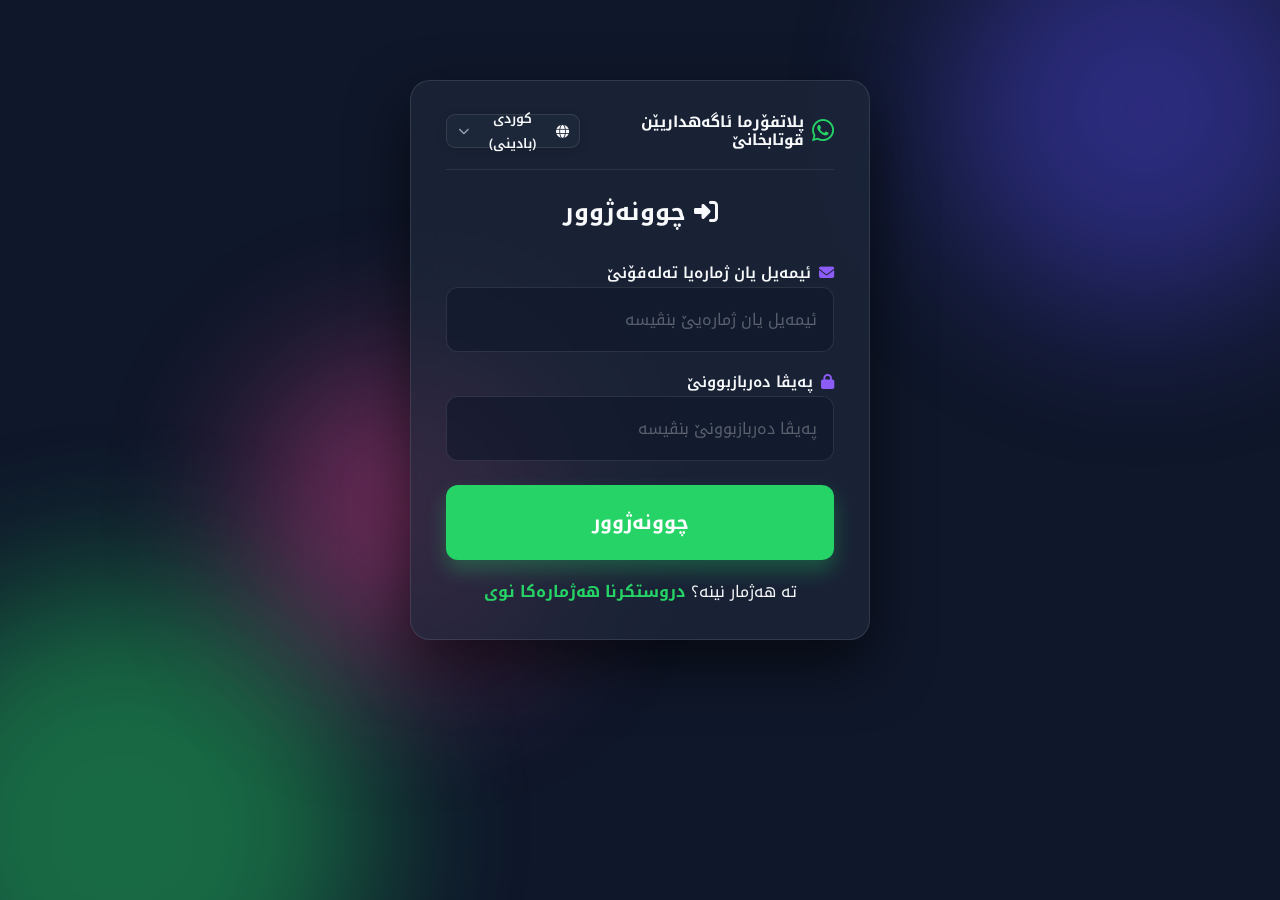
==== commit 995be2f8: "8" ====
--- a/index.html
+++ b/index.html
@@ -1,21 +1,28 @@
 <!DOCTYPE html>
 <html lang="ar" dir="rtl">
+
 <head>
     <meta charset="UTF-8">
     <meta name="viewport" content="width=device-width, initial-scale=1.0">
     <title>پلاتفۆرما ئاگەهداریێن قوتابخانێ</title>
     <link rel="preconnect" href="https://fonts.googleapis.com">
     <link rel="preconnect" href="https://fonts.gstatic.com" crossorigin>
-    <link href="https://fonts.googleapis.com/css2?family=Noto+Kufi+Arabic:wght@100..900&display=swap" rel="stylesheet">
-    <link rel="stylesheet" href="https://cdnjs.cloudflare.com/ajax/libs/font-awesome/6.4.0/css/all.min.css" crossorigin="anonymous" referrerpolicy="no-referrer">
+    <link rel="preconnect" href="https://cdnjs.cloudflare.com">
+    <link rel="dns-prefetch" href="https://script.google.com">
+    <link rel="dns-prefetch" href="https://api.whatsapp.com">
+    <link href="https://fonts.googleapis.com/css2?family=Noto+Kufi+Arabic:wght@400;600;700;800&display=swap"
+        rel="stylesheet">
+    <link rel="stylesheet" href="https://cdnjs.cloudflare.com/ajax/libs/font-awesome/6.4.0/css/all.min.css"
+        crossorigin="anonymous" referrerpolicy="no-referrer">
     <link rel="stylesheet" href="styles.css">
-    
+
     <!-- PWA Support & Favicon -->
     <link rel="icon" type="image/png" href="icon-512.png">
     <link rel="manifest" href="manifest.json">
     <meta name="theme-color" content="#25D366">
     <link rel="apple-touch-icon" href="icon-512.png">
 </head>
+
 <body>
     <div class="background-shapes">
         <div class="shape shape-1"></div>
@@ -37,53 +44,72 @@
                     <i class="fa-solid fa-chevron-down chevron-icon"></i>
                 </button>
                 <div class="lang-dropdown-menu" id="authLangDropdown">
-                    <div class="lang-option" data-lang="ar"><span>عربی</span><i class="fa-solid fa-check check-icon"></i></div>
-                    <div class="lang-option" data-lang="ku"><span>کوردی (بادینی)</span><i class="fa-solid fa-check check-icon"></i></div>
-                    <div class="lang-option" data-lang="ckb"><span>کوردی (سۆرانی)</span><i class="fa-solid fa-check check-icon"></i></div>
-                    <div class="lang-option" data-lang="en"><span>English</span><i class="fa-solid fa-check check-icon"></i></div>
+                    <div class="lang-option" data-lang="ar"><span>عربی</span><i
+                            class="fa-solid fa-check check-icon"></i></div>
+                    <div class="lang-option" data-lang="ku"><span>کوردی (بادینی)</span><i
+                            class="fa-solid fa-check check-icon"></i></div>
+                    <div class="lang-option" data-lang="ckb"><span>کوردی (سۆرانی)</span><i
+                            class="fa-solid fa-check check-icon"></i></div>
+                    <div class="lang-option" data-lang="en"><span>English</span><i
+                            class="fa-solid fa-check check-icon"></i></div>
                 </div>
             </div>
         </div>
-        
+
         <!-- Login Form -->
         <div id="loginForm">
-            <h2 style="text-align: center; margin-bottom: 1.5rem;" data-i18n="auth_login_title"><i class="fa-solid fa-right-to-bracket"></i> تسجيل الدخول</h2>
+            <h2 style="text-align: center; margin-bottom: 1.5rem;" data-i18n="auth_login_title"><i
+                    class="fa-solid fa-right-to-bracket"></i> تسجيل الدخول</h2>
             <div class="form-group">
-                <label data-i18n="lbl_login_user"><i class="fa-solid fa-envelope"></i> البريد الإلكتروني أو رقم الهاتف</label>
-                <input type="text" id="loginUsername" data-i18n-ph="ph_login_user" placeholder="أدخل البريد أو رقم الهاتف" style="width: 100%;">
+                <label data-i18n="lbl_login_user"><i class="fa-solid fa-envelope"></i> البريد الإلكتروني أو رقم
+                    الهاتف</label>
+                <input type="text" id="loginUsername" data-i18n-ph="ph_login_user"
+                    placeholder="أدخل البريد أو رقم الهاتف" style="width: 100%;">
             </div>
             <div class="form-group" style="margin-top: 1rem;">
                 <label data-i18n="lbl_login_pass"><i class="fa-solid fa-lock"></i> كلمة المرور</label>
-                <input type="password" id="loginPassword" data-i18n-ph="ph_login_pass" placeholder="أدخل كلمة المرور" style="width: 100%;">
-            </div>
-            <button id="loginSubmitBtn" class="send-btn" style="width: 100%; margin-top: 1.5rem;" data-i18n="btn_login">تسجيل الدخول</button>
-            <p style="text-align: center; margin-top: 1rem;"><span data-i18n="txt_no_account">ليس لديك حساب؟</span> <a href="#" id="showRegisterLink" style="color: var(--primary-color); font-weight: bold; text-decoration: none;" data-i18n="link_create_account">إنشاء حساب جديد</a></p>
+                <input type="password" id="loginPassword" data-i18n-ph="ph_login_pass" placeholder="أدخل كلمة المرور"
+                    style="width: 100%;">
+            </div>
+            <button id="loginSubmitBtn" class="send-btn" style="width: 100%; margin-top: 1.5rem;"
+                data-i18n="btn_login">تسجيل الدخول</button>
+            <p style="text-align: center; margin-top: 1rem;"><span data-i18n="txt_no_account">ليس لديك حساب؟</span> <a
+                    href="#" id="showRegisterLink"
+                    style="color: var(--primary-color); font-weight: bold; text-decoration: none;"
+                    data-i18n="link_create_account">إنشاء حساب جديد</a></p>
         </div>
 
         <!-- Register Form -->
         <div id="registerForm" style="display: none;">
-            <h2 style="text-align: center; margin-bottom: 1.5rem;" data-i18n="auth_register_title"><i class="fa-solid fa-user-plus"></i> إنشاء حساب</h2>
+            <h2 style="text-align: center; margin-bottom: 1.5rem;" data-i18n="auth_register_title"><i
+                    class="fa-solid fa-user-plus"></i> إنشاء حساب</h2>
             <div class="row-group">
                 <div class="form-group">
                     <label data-i18n="lbl_first_name">الاسم الأول</label>
-                    <input type="text" id="regFirstName" data-i18n-ph="ph_first_name" placeholder="الاسم" style="width: 100%;">
+                    <input type="text" id="regFirstName" data-i18n-ph="ph_first_name" placeholder="الاسم"
+                        style="width: 100%;">
                 </div>
                 <div class="form-group">
                     <label data-i18n="lbl_last_name">اسم العائلة</label>
-                    <input type="text" id="regLastName" data-i18n-ph="ph_last_name" placeholder="اسم العائلة" style="width: 100%;">
+                    <input type="text" id="regLastName" data-i18n-ph="ph_last_name" placeholder="اسم العائلة"
+                        style="width: 100%;">
                 </div>
             </div>
             <div class="form-group" style="margin-top: 1rem;">
                 <label data-i18n="lbl_school_name"><i class="fa-solid fa-school"></i> اسم المدرسة</label>
-                <input type="text" id="regSchoolName" data-i18n-ph="ph_school_name" placeholder="أدخل اسم مدرستك" style="width: 100%;">
+                <input type="text" id="regSchoolName" data-i18n-ph="ph_school_name" placeholder="أدخل اسم مدرستك"
+                    style="width: 100%;">
             </div>
             <div class="form-group" style="margin-top: 1rem;">
-                <label data-i18n="lbl_reg_contact"><i class="fa-solid fa-phone"></i> رقم الهاتف أو البريد الإلكتروني</label>
-                <input type="text" id="regContact" data-i18n-ph="ph_reg_contact" placeholder="أدخل رقم الهاتف أو البريد" style="width: 100%;">
+                <label data-i18n="lbl_reg_contact"><i class="fa-solid fa-phone"></i> رقم الهاتف أو البريد
+                    الإلكتروني</label>
+                <input type="text" id="regContact" data-i18n-ph="ph_reg_contact" placeholder="أدخل رقم الهاتف أو البريد"
+                    style="width: 100%;">
             </div>
             <div class="form-group" style="margin-top: 1rem;">
                 <label data-i18n="lbl_account_type"><i class="fa-solid fa-user-tie"></i> نوع الحساب</label>
-                <select id="regRole" class="lang-select" style="width: 100%; background: var(--glass-bg); padding: 0.8rem; border-radius: 8px;">
+                <select id="regRole" class="lang-select"
+                    style="width: 100%; background: var(--glass-bg); padding: 0.8rem; border-radius: 8px;">
                     <option value="teacher" data-i18n="role_teacher">معلم</option>
                     <option value="admin" data-i18n="role_admin">مدير</option>
                 </select>
@@ -91,68 +117,81 @@
             <div class="row-group" style="margin-top: 1rem;">
                 <div class="form-group">
                     <label data-i18n="lbl_reg_pass">كلمة المرور</label>
-                    <input type="password" id="regPassword" data-i18n-ph="ph_reg_pass" placeholder="كلمة المرور" style="width: 100%;">
+                    <input type="password" id="regPassword" data-i18n-ph="ph_reg_pass" placeholder="كلمة المرور"
+                        style="width: 100%;">
                 </div>
                 <div class="form-group">
                     <label data-i18n="lbl_confirm_pass">تأكيد كلمة المرور</label>
-                    <input type="password" id="regConfirmPassword" data-i18n-ph="ph_confirm_pass" placeholder="تأكيد كلمة المرور" style="width: 100%;">
-                </div>
-            </div>
-            <button id="registerSubmitBtn" class="send-btn" style="width: 100%; margin-top: 1.5rem; background: var(--accent-color);" data-i18n="btn_register">إنشاء الحساب</button>
-            <p style="text-align: center; margin-top: 1rem;"><span data-i18n="txt_have_account">لديك حساب بالفعل؟</span> <a href="#" id="showLoginLink" style="color: var(--primary-color); font-weight: bold; text-decoration: none;" data-i18n="link_login">تسجيل الدخول</a></p>
+                    <input type="password" id="regConfirmPassword" data-i18n-ph="ph_confirm_pass"
+                        placeholder="تأكيد كلمة المرور" style="width: 100%;">
+                </div>
+            </div>
+            <button id="registerSubmitBtn" class="send-btn"
+                style="width: 100%; margin-top: 1.5rem; background: var(--accent-color);" data-i18n="btn_register">إنشاء
+                الحساب</button>
+            <p style="text-align: center; margin-top: 1rem;"><span data-i18n="txt_have_account">لديك حساب بالفعل؟</span>
+                <a href="#" id="showLoginLink"
+                    style="color: var(--primary-color); font-weight: bold; text-decoration: none;"
+                    data-i18n="link_login">تسجيل الدخول</a></p>
         </div>
     </div>
 
     <div id="mainAppContainer" class="container glass-panel" style="display: none;">
         <header>
             <div class="top-nav">
-                <!-- Top Row: User / School Identity + Logout Button -->
-                <div class="top-nav-user-row">
-                    <div id="userSchoolBadge" class="user-school-card" style="display: none;">
-                        <div class="school-card-icon">
-                            <i class="fa-solid fa-school"></i>
-                        </div>
-                        <div class="school-card-details">
-                            <span id="displaySchoolName" class="school-card-name">...</span>
-                            <span id="displayUserRole" class="school-card-role">...</span>
-                        </div>
-                    </div>
-
-                    <button id="logoutBtn" class="nav-btn btn-logout" title="تسجيل الخروج">
-                        <i class="fa-solid fa-right-from-bracket"></i>
-                        <span class="logout-text" data-i18n="btn_logout">خروج</span>
-                    </button>
-                </div>
-
-                <!-- Bottom Row: Language Picker + Main Action Buttons -->
-                <div class="top-nav-actions-row">
-                    <div class="custom-lang-picker" id="mainLangPicker">
-                        <button type="button" class="lang-picker-btn" id="mainLangPickerBtn">
-                            <i class="fa-solid fa-globe"></i>
-                            <span class="lang-current-label">عربی</span>
-                            <i class="fa-solid fa-chevron-down chevron-icon"></i>
-                        </button>
-                        <div class="lang-dropdown-menu" id="mainLangDropdown">
-                            <div class="lang-option" data-lang="ar"><span>عربی</span><i class="fa-solid fa-check check-icon"></i></div>
-                            <div class="lang-option" data-lang="ku"><span>کوردی (بادینی)</span><i class="fa-solid fa-check check-icon"></i></div>
-                            <div class="lang-option" data-lang="ckb"><span>کوردی (سۆرانی)</span><i class="fa-solid fa-check check-icon"></i></div>
-                            <div class="lang-option" data-lang="en"><span>English</span><i class="fa-solid fa-check check-icon"></i></div>
-                        </div>
-                    </div>
-
-                    <div class="nav-action-buttons">
+                <!-- Cluster 1: School Identity Badge -->
+                <div id="userSchoolBadge" class="user-school-card" style="display: none;">
+                    <div class="school-card-icon">
+                        <i class="fa-solid fa-school"></i>
+                    </div>
+                    <div class="school-card-details">
+                        <span id="displaySchoolName" class="school-card-name">...</span>
+                        <span id="displayUserRole" class="school-card-role">...</span>
+                    </div>
+                </div>
+
+                <!-- Cluster 2: Header Actions & Controls Group -->
+                <div class="top-nav-actions-group">
+                    <!-- Main Feature Actions -->
+                    <div class="nav-main-actions">
                         <button id="searchTeachersBtn" class="nav-btn btn-search-teachers" style="display: none;" title="بحث ودعوة المعلمين">
                             <i class="fa-solid fa-user-plus"></i>
-                            <span data-i18n="btn_search_invite_teachers">بحث المعلمين</span>
+                            <span data-i18n="btn_search_invite_teachers">داخازکرنا مامۆستایان</span>
                         </button>
                         <button id="manageStudentsBtn" class="nav-btn btn-manage-students" title="إدارة الطلاب">
                             <i class="fa-solid fa-users-gear"></i>
                             <span data-i18n="btn_manage_students">رێڤەبرنا قوتابیان</span>
                         </button>
                     </div>
-                </div>
-            </div>
-            
+
+                    <!-- Tools (Language + Notifications + Logout) -->
+                    <div class="nav-tools-actions">
+                        <div class="custom-lang-picker" id="mainLangPicker">
+                            <button type="button" class="lang-picker-btn" id="mainLangPickerBtn">
+                                <i class="fa-solid fa-globe"></i>
+                                <span class="lang-current-label">عربی</span>
+                                <i class="fa-solid fa-chevron-down chevron-icon"></i>
+                            </button>
+                            <div class="lang-dropdown-menu" id="mainLangDropdown">
+                                <div class="lang-option" data-lang="ar"><span>عربی</span><i class="fa-solid fa-check check-icon"></i></div>
+                                <div class="lang-option" data-lang="ku"><span>کوردی (بادینی)</span><i class="fa-solid fa-check check-icon"></i></div>
+                                <div class="lang-option" data-lang="ckb"><span>کوردی (سۆرانی)</span><i class="fa-solid fa-check check-icon"></i></div>
+                                <div class="lang-option" data-lang="en"><span>English</span><i class="fa-solid fa-check check-icon"></i></div>
+                            </div>
+                        </div>
+
+                        <button id="notificationsBtn" class="nav-btn btn-notifications" style="display: none;" title="الإشعارات والدعوات">
+                            <i class="fa-solid fa-bell"></i>
+                            <span id="notifBadge" class="notif-badge" style="display: none;">0</span>
+                        </button>
+                        <button id="logoutBtn" class="nav-btn btn-logout" title="تسجيل الخروج">
+                            <i class="fa-solid fa-right-from-bracket"></i>
+                            <span class="logout-text" data-i18n="btn_logout">خروج</span>
+                        </button>
+                    </div>
+                </div>
+            </div>
+
             <div class="header-main">
                 <div class="logo">
                     <i class="fa-brands fa-whatsapp"></i>
@@ -183,7 +222,8 @@
                     </div>
                     <div class="wa-body">
                         <div class="wa-message">
-                            <p id="messagePreview" data-i18n="preview_placeholder">هیڤیدارین پێزانینێن قوتابیی بنڤیسە دا کو نامەیێ ل ڤێرێ ببینی...</p>
+                            <p id="messagePreview" data-i18n="preview_placeholder">هیڤیدارین پێزانینێن قوتابیی بنڤیسە دا
+                                کو نامەیێ ل ڤێرێ ببینی...</p>
                             <span class="wa-time" id="previewTime">10:00</span>
                         </div>
                     </div>
@@ -197,16 +237,26 @@
             <!-- Form Section -->
             <section class="form-section">
                 <!-- Mode Switcher -->
-                <div class="mode-switcher" id="modeSwitcherContainer" style="display: flex; gap: 1rem; margin-bottom: 2rem; background: var(--glass-bg); padding: 0.5rem; border-radius: 12px; border: 1px solid var(--glass-border);">
-                    <button id="modeStudentsBtn" class="mode-btn active" data-i18n="mode_students" style="flex: 1; padding: 0.8rem; border: none; border-radius: 8px; background: var(--accent-color); color: white; font-weight: bold; cursor: pointer; transition: all 0.3s ease;"><i class="fa-solid fa-user-graduate"></i> قوتابیان</button>
-                    <button id="modeTeachersBtn" class="mode-btn" data-i18n="mode_teachers" style="flex: 1; padding: 0.8rem; border: none; border-radius: 8px; background: transparent; color: var(--text-secondary); font-weight: bold; cursor: pointer; transition: all 0.3s ease;"><i class="fa-solid fa-chalkboard-user"></i> مامۆستایان</button>
+                <div class="mode-switcher" id="modeSwitcherContainer"
+                    style="display: flex; gap: 1rem; margin-bottom: 2rem; background: var(--glass-bg); padding: 0.5rem; border-radius: 12px; border: 1px solid var(--glass-border);">
+                    <button id="modeStudentsBtn" class="mode-btn active" data-i18n="mode_students"
+                        style="flex: 1; padding: 0.8rem; border: none; border-radius: 8px; background: var(--accent-color); color: white; font-weight: bold; cursor: pointer; transition: all 0.3s ease;"><i
+                            class="fa-solid fa-user-graduate"></i> قوتابیان</button>
+                    <button id="modeTeachersBtn" class="mode-btn" data-i18n="mode_teachers"
+                        style="flex: 1; padding: 0.8rem; border: none; border-radius: 8px; background: transparent; color: var(--text-secondary); font-weight: bold; cursor: pointer; transition: all 0.3s ease;"><i
+                            class="fa-solid fa-chalkboard-user"></i> مامۆستایان</button>
                 </div>
                 <div class="form-group">
-                    <label id="lblStudentName" data-i18n="lbl_student_name"><i class="fa-solid fa-user-graduate"></i> ناڤێ قوتابی</label>
+                    <label id="lblStudentName" data-i18n="lbl_student_name"><i class="fa-solid fa-user-graduate"></i>
+                        ناڤێ قوتابی</label>
                     <div class="input-with-button" style="display: flex; gap: 0.5rem; width: 100%;">
-                        <input type="text" id="studentName" list="studentsList" data-i18n-ph="ph_student_name" placeholder="ناڤێ قوتابیی یێ سێقۆڵی بنڤیسە" style="flex: 1;">
-                        <button id="cancelBulkBtn" class="secondary-btn" style="display: none; background: #ef4444; color: white; padding: 0 1rem; border-radius: 8px; border: none; cursor: pointer;" title="إلغاء التحديد الجماعي"><i class="fa-solid fa-xmark"></i></button>
-                        <button id="bulkSelectBtn" class="secondary-btn"><i class="fa-solid fa-users"></i> <span data-i18n="btn_bulk_select">دیارکرنا ب کۆمەل</span></button>
+                        <input type="text" id="studentName" list="studentsList" data-i18n-ph="ph_student_name"
+                            placeholder="ناڤێ قوتابیی یێ سێقۆڵی بنڤیسە" style="flex: 1;">
+                        <button id="cancelBulkBtn" class="secondary-btn"
+                            style="display: none; background: #ef4444; color: white; padding: 0 1rem; border-radius: 8px; border: none; cursor: pointer;"
+                            title="إلغاء التحديد الجماعي"><i class="fa-solid fa-xmark"></i></button>
+                        <button id="bulkSelectBtn" class="secondary-btn"><i class="fa-solid fa-users"></i> <span
+                                data-i18n="btn_bulk_select">دیارکرنا ب کۆمەل</span></button>
                     </div>
                     <datalist id="studentsList"></datalist>
                 </div>
@@ -214,23 +264,29 @@
                 <div class="row-group" id="classSectionGroup">
                     <div class="form-group">
                         <label data-i18n="lbl_student_class"><i class="fa-solid fa-chalkboard-user"></i> پۆل</label>
-                        <input type="text" id="studentClass" data-i18n-ph="ph_student_class" placeholder="نموونە: حەفتێ بنەڕەتی">
+                        <input type="text" id="studentClass" data-i18n-ph="ph_student_class"
+                            placeholder="نموونە: حەفتێ بنەڕەتی">
                     </div>
                     <div class="form-group">
                         <label data-i18n="lbl_student_section"><i class="fa-solid fa-layer-group"></i> هۆبە</label>
-                        <input type="text" id="studentSection" data-i18n-ph="ph_student_section" placeholder="نموونە: أ">
+                        <input type="text" id="studentSection" data-i18n-ph="ph_student_section"
+                            placeholder="نموونە: أ">
                     </div>
                 </div>
 
                 <div class="form-group">
-                    <label id="lblParentNumber" data-i18n="lbl_parent_number"><i class="fa-solid fa-phone"></i> ژمارەیا واتسئاپا سمیانی</label>
-                    <input type="tel" id="parentNumber" data-i18n-ph="ph_parent_number" placeholder="نموونە: +9647XXXXXXXXX">
-                    <small class="hint" data-i18n="hint_parent_number">هیڤیدارین ژمارەیێ دگەل کۆدێ وەلاتی بنڤیسە (وەک +964 بۆ عێراقێ)</small>
+                    <label id="lblParentNumber" data-i18n="lbl_parent_number"><i class="fa-solid fa-phone"></i> ژمارەیا
+                        واتسئاپا سمیانی</label>
+                    <input type="tel" id="parentNumber" data-i18n-ph="ph_parent_number"
+                        placeholder="نموونە: +9647XXXXXXXXX">
+                    <small class="hint" data-i18n="hint_parent_number">هیڤیدارین ژمارەیێ دگەل کۆدێ وەلاتی بنڤیسە (وەک
+                        +964 بۆ عێراقێ)</small>
                 </div>
 
                 <div class="row-group">
                     <div class="form-group">
-                        <label data-i18n="lbl_event_date"><i class="fa-solid fa-calendar-days"></i> رێکەفتا سەرەدانێ</label>
+                        <label data-i18n="lbl_event_date"><i class="fa-solid fa-calendar-days"></i> رێکەفتا
+                            سەرەدانێ</label>
                         <input type="date" id="eventDate">
                     </div>
                     <div class="form-group">
@@ -240,262 +296,270 @@
                 </div>
 
                 <div class="form-group reasons-group" style="position: relative;">
-                    <label data-i18n="lbl_reason"><i class="fa-solid fa-list-check"></i> ئەگەرێ ئاگەهداریێ (ئێکێ هەلبژێرە)</label>
-                    <button type="button" id="openReasonModalBtn" class="reason-select-btn" style="width: 100%; display: flex; justify-content: space-between; align-items: center; padding: 1.2rem; background: var(--glass-bg); color: var(--text-primary); border: 1px solid var(--glass-border); border-radius: 8px; cursor: pointer; transition: all 0.3s ease; font-size: 1.1rem; margin-bottom: 1.5rem; text-align: right;">
+                    <label data-i18n="lbl_reason"><i class="fa-solid fa-list-check"></i> ئەگەرێ ئاگەهداریێ (ئێکێ
+                        هەلبژێرە)</label>
+                    <button type="button" id="openReasonModalBtn" class="reason-select-btn"
+                        style="width: 100%; display: flex; justify-content: space-between; align-items: center; padding: 1.2rem; background: var(--glass-bg); color: var(--text-primary); border: 1px solid var(--glass-border); border-radius: 8px; cursor: pointer; transition: all 0.3s ease; font-size: 1.1rem; margin-bottom: 1.5rem; text-align: right;">
                         <span id="selectedReasonDisplay" style="display: flex; align-items: center; gap: 1rem;">
-                            <i class="fa-solid fa-person-walking-arrow-right icon-absence" style="font-size: 1.5rem; color: #f59e0b;"></i>
+                            <i class="fa-solid fa-person-walking-arrow-right icon-absence"
+                                style="font-size: 1.5rem; color: #f59e0b;"></i>
                             <span data-i18n="reason_absence" style="font-weight: 600;">گەلەک نەهاتن</span>
                         </span>
                         <i class="fa-solid fa-chevron-down" style="color: var(--text-secondary);"></i>
                     </button>
 
                     <!-- Reason Select Dropdown -->
-                    <div id="reasonModal" class="custom-dropdown" style="display: none; position: absolute; top: calc(100% - 1rem); left: 0; right: 0; background: var(--bg-color); z-index: 1000; border: 1px solid var(--glass-border); border-radius: 8px; box-shadow: 0 15px 35px rgba(0,0,0,0.6); padding: 1rem;">
-                        
+                    <div id="reasonModal" class="custom-dropdown"
+                        style="display: none; position: absolute; top: calc(100% - 1rem); left: 0; right: 0; background: var(--bg-color); z-index: 1000; border: 1px solid var(--glass-border); border-radius: 8px; box-shadow: 0 15px 35px rgba(0,0,0,0.6); padding: 1rem;">
+
                         <!-- Student Reasons -->
-                        <div class="radio-grid" id="studentReasonsGrid" style="max-height: 350px; overflow-y: auto; padding-left: 5px; margin: 0;">
-                        <label class="reason-card">
-                            <input type="radio" name="reason" value="absence" checked>
-                            <div class="card-content">
-                                <i class="fa-solid fa-person-walking-arrow-right icon-absence"></i>
-                                <span data-i18n="reason_absence">گەلەک نەهاتن</span>
-                            </div>
-                        </label>
-                        <label class="reason-card">
-                            <input type="radio" name="reason" value="badBehavior">
-                            <div class="card-content">
-                                <i class="fa-solid fa-circle-exclamation icon-bad"></i>
-                                <span data-i18n="reason_badBehavior">رەفتارا خراب</span>
-                            </div>
-                        </label>
-                        <label class="reason-card">
-                            <input type="radio" name="reason" value="lowGrades">
-                            <div class="card-content">
-                                <i class="fa-solid fa-arrow-trend-down icon-low"></i>
-                                <span data-i18n="reason_lowGrades">نمرەیێن نزم</span>
-                            </div>
-                        </label>
-                        <label class="reason-card">
-                            <input type="radio" name="reason" value="goodBehavior">
-                            <div class="card-content">
-                                <i class="fa-solid fa-star icon-good"></i>
-                                <span data-i18n="reason_goodBehavior">رەفتارا باش</span>
-                            </div>
-                        </label>
-                        <label class="reason-card">
-                            <input type="radio" name="reason" value="highGrades">
-                            <div class="card-content">
-                                <i class="fa-solid fa-arrow-trend-up icon-high"></i>
-                                <span data-i18n="reason_highGrades">نمرێن بلند</span>
-                            </div>
-                        </label>
-                        <label class="reason-card">
-                            <input type="radio" name="reason" value="fight">
-                            <div class="card-content">
-                                <i class="fa-solid fa-hand-fist icon-fight"></i>
-                                <span data-i18n="reason_fight">شەڕکرن ل قوتابخانێ</span>
-                            </div>
-                        </label>
-                        <label class="reason-card">
-                            <input type="radio" name="reason" value="reward">
-                            <div class="card-content">
-                                <i class="fa-solid fa-award icon-reward"></i>
-                                <span data-i18n="reason_reward">پاداشت / رێزلێنان</span>
-                            </div>
-                        </label>
-                        <label class="reason-card">
-                            <input type="radio" name="reason" value="meeting">
-                            <div class="card-content">
-                                <i class="fa-solid fa-handshake icon-meeting"></i>
-                                <span data-i18n="reason_meeting">داخازکر بۆ جڤینێ</span>
-                            </div>
-                        </label>
-                        <label class="reason-card">
-                            <input type="radio" name="reason" value="late">
-                            <div class="card-content">
-                                <i class="fa-solid fa-clock-rotate-left icon-late" style="color: #f97316;"></i>
-                                <span data-i18n="reason_late">درەنگ هاتن</span>
-                            </div>
-                        </label>
-                        <label class="reason-card">
-                            <input type="radio" name="reason" value="homework">
-                            <div class="card-content">
-                                <i class="fa-solid fa-book-open-reader icon-homework" style="color: #14b8a6;"></i>
-                                <span data-i18n="reason_homework">نەکرنا ئەرکێن مال</span>
-                            </div>
-                        </label>
-                        <label class="reason-card">
-                            <input type="radio" name="reason" value="phone">
-                            <div class="card-content">
-                                <i class="fa-solid fa-mobile-screen-button icon-phone" style="color: #64748b;"></i>
-                                <span data-i18n="reason_phone">ئینانا مۆبایلێ</span>
-                            </div>
-                        </label>
-                        <label class="reason-card">
-                            <input type="radio" name="reason" value="uniform">
-                            <div class="card-content">
-                                <i class="fa-solid fa-shirt icon-uniform" style="color: #ec4899;"></i>
-                                <span data-i18n="reason_uniform">نەپێگیری ب جلوبەرگان</span>
-                            </div>
-                        </label>
-                        <label class="reason-card">
-                            <input type="radio" name="reason" value="cheating">
-                            <div class="card-content">
-                                <i class="fa-solid fa-copy icon-cheating" style="color: #ef4444;"></i>
-                                <span data-i18n="reason_cheating">فێلبازیکرن</span>
-                            </div>
-                        </label>
-                        <label class="reason-card">
-                            <input type="radio" name="reason" value="vandalism">
-                            <div class="card-content">
-                                <i class="fa-solid fa-house-crack icon-vandalism" style="color: #b91c1c;"></i>
-                                <span data-i18n="reason_vandalism">تێکدانا کەلوپەلان</span>
-                            </div>
-                        </label>
-                        <label class="reason-card">
-                            <input type="radio" name="reason" value="truancy">
-                            <div class="card-content">
-                                <i class="fa-solid fa-person-running icon-truancy" style="color: #eab308;"></i>
-                                <span data-i18n="reason_truancy">رەڤین ژ قوتابخانێ</span>
-                            </div>
-                        </label>
-                        <label class="reason-card">
-                            <input type="radio" name="reason" value="books">
-                            <div class="card-content">
-                                <i class="fa-solid fa-book icon-books" style="color: #3b82f6;"></i>
-                                <span data-i18n="reason_books">نەئینانا پەرتووکان</span>
-                            </div>
-                        </label>
-                        <label class="reason-card">
-                            <input type="radio" name="reason" value="bullying">
-                            <div class="card-content">
-                                <i class="fa-solid fa-face-angry icon-bullying" style="color: #ea580c;"></i>
-                                <span data-i18n="reason_bullying">زۆرداری کرن</span>
-                            </div>
-                        </label>
-                        <label class="reason-card">
-                            <input type="radio" name="reason" value="sleeping">
-                            <div class="card-content">
-                                <i class="fa-solid fa-bed icon-sleeping" style="color: #6366f1;"></i>
-                                <span data-i18n="reason_sleeping">خەوتن ل پۆلێ</span>
-                            </div>
-                        </label>
-                        <label class="reason-card">
-                            <input type="radio" name="reason" value="hygiene">
-                            <div class="card-content">
-                                <i class="fa-solid fa-shower icon-hygiene" style="color: #06b6d4;"></i>
-                                <span data-i18n="reason_hygiene">نەپاقژی</span>
-                            </div>
-                        </label>
-                        <label class="reason-card">
-                            <input type="radio" name="reason" value="profanity">
-                            <div class="card-content">
-                                <i class="fa-solid fa-comment-slash icon-profanity" style="color: #9f1239;"></i>
-                                <span data-i18n="reason_profanity">ئاخفتنێن نەجوان و کرێت</span>
-                            </div>
-                        </label>
-                        <label class="reason-card">
-                            <input type="radio" name="reason" value="smoking">
-                            <div class="card-content">
-                                <i class="fa-solid fa-smoking icon-smoking" style="color: #64748b;"></i>
-                                <span data-i18n="reason_smoking">جکەرەکێشان</span>
-                            </div>
-                        </label>
-                        <label class="reason-card">
-                            <input type="radio" name="reason" value="leave_early">
-                            <div class="card-content">
-                                <i class="fa-solid fa-door-open icon-leave-early" style="color: #a16207;"></i>
-                                <span data-i18n="reason_leave_early">دەرکەفتن بەری دووماهی هاتنێ</span>
-                            </div>
-                        </label>
-                        <label class="reason-card">
-                            <input type="radio" name="reason" value="participation">
-                            <div class="card-content">
-                                <i class="fa-solid fa-user-minus icon-participation" style="color: #6b7280;"></i>
-                                <span data-i18n="reason_participation">نەپشکداریکرن</span>
-                            </div>
-                        </label>
-                        <label class="reason-card">
-                            <input type="radio" name="reason" value="forbidden">
-                            <div class="card-content">
-                                <i class="fa-solid fa-ban icon-forbidden" style="color: #ef4444;"></i>
-                                <span data-i18n="reason_forbidden">ئینانا تشتێن قەدەغەکری</span>
-                            </div>
-                        </label>
-                        <label class="reason-card">
-                            <input type="radio" name="reason" value="health">
-                            <div class="card-content">
-                                <i class="fa-solid fa-notes-medical icon-health" style="color: #10b981;"></i>
-                                <span data-i18n="reason_health">نەخۆشی</span>
-                            </div>
-                        </label>
-                        <label class="reason-card">
-                            <input type="radio" name="reason" value="trip">
-                            <div class="card-content">
-                                <i class="fa-solid fa-bus icon-trip" style="color: #3b82f6;"></i>
-                                <span data-i18n="reason_trip">گەشتا زانستی</span>
-                            </div>
-                        </label>
-                        <label class="reason-card">
-                            <input type="radio" name="reason" value="fees">
-                            <div class="card-content">
-                                <i class="fa-solid fa-file-invoice-dollar icon-fees" style="color: #f59e0b;"></i>
-                                <span data-i18n="reason_fees">پارەیێ قوتابخانێ</span>
-                            </div>
-                        </label>
-                        <label class="reason-card">
-                            <input type="radio" name="reason" value="parent_council">
-                            <div class="card-content">
-                                <i class="fa-solid fa-users-rays icon-parent-council" style="color: #8b5cf6;"></i>
-                                <span data-i18n="reason_parent_council">جڤاتا سمیانان</span>
-                            </div>
-                        </label>
-                        <label class="reason-card">
-                            <input type="radio" name="reason" value="exam_schedule">
-                            <div class="card-content">
-                                <i class="fa-solid fa-calendar-check icon-exam-schedule" style="color: #ec4899;"></i>
-                                <span data-i18n="reason_exam_schedule">خشتەیێ ئەزموونان</span>
-                            </div>
-                        </label>
-                        <label class="reason-card">
-                            <input type="radio" name="reason" value="document_missing">
-                            <div class="card-content">
-                                <i class="fa-solid fa-file-circle-xmark icon-document-missing" style="color: #ef4444;"></i>
-                                <span data-i18n="reason_document_missing">کێماسی د بەلگەنامەیان دا</span>
-                            </div>
-                        </label>
-                        <label class="reason-card">
-                            <input type="radio" name="reason" value="excellent_project">
-                            <div class="card-content">
-                                <i class="fa-solid fa-lightbulb icon-excellent-project" style="color: #eab308;"></i>
-                                <span data-i18n="reason_excellent_project">پرۆژەیێ نایاب</span>
-                            </div>
-                        </label>
-                        <label class="reason-card">
-                            <input type="radio" name="reason" value="activity">
-                            <div class="card-content">
-                                <i class="fa-solid fa-masks-theater icon-activity" style="color: #14b8a6;"></i>
-                                <span data-i18n="reason_activity">پشکداریکرن د چالاکیەکێ دا</span>
-                            </div>
-                        </label>
-                        <label class="reason-card">
-                            <input type="radio" name="reason" value="late_pickup">
-                            <div class="card-content">
-                                <i class="fa-solid fa-car-side icon-late-pickup" style="color: #f97316;"></i>
-                                <span data-i18n="reason_late_pickup">درەنگ وەرگرتنا قوتابی</span>
-                            </div>
-                        </label>
-                        <label class="reason-card">
-                            <input type="radio" name="reason" value="bus_issue">
-                            <div class="card-content">
-                                <i class="fa-solid fa-van-shuttle icon-bus-issue" style="color: #64748b;"></i>
-                                <span data-i18n="reason_bus_issue">کێشە د ڤەگوهاستنێ دا</span>
-                            </div>
-                        </label>
+                        <div class="radio-grid" id="studentReasonsGrid"
+                            style="max-height: 350px; overflow-y: auto; padding-left: 5px; margin: 0;">
+                            <label class="reason-card">
+                                <input type="radio" name="reason" value="absence" checked>
+                                <div class="card-content">
+                                    <i class="fa-solid fa-person-walking-arrow-right icon-absence"></i>
+                                    <span data-i18n="reason_absence">گەلەک نەهاتن</span>
+                                </div>
+                            </label>
+                            <label class="reason-card">
+                                <input type="radio" name="reason" value="badBehavior">
+                                <div class="card-content">
+                                    <i class="fa-solid fa-circle-exclamation icon-bad"></i>
+                                    <span data-i18n="reason_badBehavior">رەفتارا خراب</span>
+                                </div>
+                            </label>
+                            <label class="reason-card">
+                                <input type="radio" name="reason" value="lowGrades">
+                                <div class="card-content">
+                                    <i class="fa-solid fa-arrow-trend-down icon-low"></i>
+                                    <span data-i18n="reason_lowGrades">نمرەیێن نزم</span>
+                                </div>
+                            </label>
+                            <label class="reason-card">
+                                <input type="radio" name="reason" value="goodBehavior">
+                                <div class="card-content">
+                                    <i class="fa-solid fa-star icon-good"></i>
+                                    <span data-i18n="reason_goodBehavior">رەفتارا باش</span>
+                                </div>
+                            </label>
+                            <label class="reason-card">
+                                <input type="radio" name="reason" value="highGrades">
+                                <div class="card-content">
+                                    <i class="fa-solid fa-arrow-trend-up icon-high"></i>
+                                    <span data-i18n="reason_highGrades">نمرێن بلند</span>
+                                </div>
+                            </label>
+                            <label class="reason-card">
+                                <input type="radio" name="reason" value="fight">
+                                <div class="card-content">
+                                    <i class="fa-solid fa-hand-fist icon-fight"></i>
+                                    <span data-i18n="reason_fight">شەڕکرن ل قوتابخانێ</span>
+                                </div>
+                            </label>
+                            <label class="reason-card">
+                                <input type="radio" name="reason" value="reward">
+                                <div class="card-content">
+                                    <i class="fa-solid fa-award icon-reward"></i>
+                                    <span data-i18n="reason_reward">پاداشت / رێزلێنان</span>
+                                </div>
+                            </label>
+                            <label class="reason-card">
+                                <input type="radio" name="reason" value="meeting">
+                                <div class="card-content">
+                                    <i class="fa-solid fa-handshake icon-meeting"></i>
+                                    <span data-i18n="reason_meeting">داخازکر بۆ جڤینێ</span>
+                                </div>
+                            </label>
+                            <label class="reason-card">
+                                <input type="radio" name="reason" value="late">
+                                <div class="card-content">
+                                    <i class="fa-solid fa-clock-rotate-left icon-late" style="color: #f97316;"></i>
+                                    <span data-i18n="reason_late">درەنگ هاتن</span>
+                                </div>
+                            </label>
+                            <label class="reason-card">
+                                <input type="radio" name="reason" value="homework">
+                                <div class="card-content">
+                                    <i class="fa-solid fa-book-open-reader icon-homework" style="color: #14b8a6;"></i>
+                                    <span data-i18n="reason_homework">نەکرنا ئەرکێن مال</span>
+                                </div>
+                            </label>
+                            <label class="reason-card">
+                                <input type="radio" name="reason" value="phone">
+                                <div class="card-content">
+                                    <i class="fa-solid fa-mobile-screen-button icon-phone" style="color: #64748b;"></i>
+                                    <span data-i18n="reason_phone">ئینانا مۆبایلێ</span>
+                                </div>
+                            </label>
+                            <label class="reason-card">
+                                <input type="radio" name="reason" value="uniform">
+                                <div class="card-content">
+                                    <i class="fa-solid fa-shirt icon-uniform" style="color: #ec4899;"></i>
+                                    <span data-i18n="reason_uniform">نەپێگیری ب جلوبەرگان</span>
+                                </div>
+                            </label>
+                            <label class="reason-card">
+                                <input type="radio" name="reason" value="cheating">
+                                <div class="card-content">
+                                    <i class="fa-solid fa-copy icon-cheating" style="color: #ef4444;"></i>
+                                    <span data-i18n="reason_cheating">فێلبازیکرن</span>
+                                </div>
+                            </label>
+                            <label class="reason-card">
+                                <input type="radio" name="reason" value="vandalism">
+                                <div class="card-content">
+                                    <i class="fa-solid fa-house-crack icon-vandalism" style="color: #b91c1c;"></i>
+                                    <span data-i18n="reason_vandalism">تێکدانا کەلوپەلان</span>
+                                </div>
+                            </label>
+                            <label class="reason-card">
+                                <input type="radio" name="reason" value="truancy">
+                                <div class="card-content">
+                                    <i class="fa-solid fa-person-running icon-truancy" style="color: #eab308;"></i>
+                                    <span data-i18n="reason_truancy">رەڤین ژ قوتابخانێ</span>
+                                </div>
+                            </label>
+                            <label class="reason-card">
+                                <input type="radio" name="reason" value="books">
+                                <div class="card-content">
+                                    <i class="fa-solid fa-book icon-books" style="color: #3b82f6;"></i>
+                                    <span data-i18n="reason_books">نەئینانا پەرتووکان</span>
+                                </div>
+                            </label>
+                            <label class="reason-card">
+                                <input type="radio" name="reason" value="bullying">
+                                <div class="card-content">
+                                    <i class="fa-solid fa-face-angry icon-bullying" style="color: #ea580c;"></i>
+                                    <span data-i18n="reason_bullying">زۆرداری کرن</span>
+                                </div>
+                            </label>
+                            <label class="reason-card">
+                                <input type="radio" name="reason" value="sleeping">
+                                <div class="card-content">
+                                    <i class="fa-solid fa-bed icon-sleeping" style="color: #6366f1;"></i>
+                                    <span data-i18n="reason_sleeping">خەوتن ل پۆلێ</span>
+                                </div>
+                            </label>
+                            <label class="reason-card">
+                                <input type="radio" name="reason" value="hygiene">
+                                <div class="card-content">
+                                    <i class="fa-solid fa-shower icon-hygiene" style="color: #06b6d4;"></i>
+                                    <span data-i18n="reason_hygiene">نەپاقژی</span>
+                                </div>
+                            </label>
+                            <label class="reason-card">
+                                <input type="radio" name="reason" value="profanity">
+                                <div class="card-content">
+                                    <i class="fa-solid fa-comment-slash icon-profanity" style="color: #9f1239;"></i>
+                                    <span data-i18n="reason_profanity">ئاخفتنێن نەجوان و کرێت</span>
+                                </div>
+                            </label>
+                            <label class="reason-card">
+                                <input type="radio" name="reason" value="smoking">
+                                <div class="card-content">
+                                    <i class="fa-solid fa-smoking icon-smoking" style="color: #64748b;"></i>
+                                    <span data-i18n="reason_smoking">جکەرەکێشان</span>
+                                </div>
+                            </label>
+                            <label class="reason-card">
+                                <input type="radio" name="reason" value="leave_early">
+                                <div class="card-content">
+                                    <i class="fa-solid fa-door-open icon-leave-early" style="color: #a16207;"></i>
+                                    <span data-i18n="reason_leave_early">دەرکەفتن بەری دووماهی هاتنێ</span>
+                                </div>
+                            </label>
+                            <label class="reason-card">
+                                <input type="radio" name="reason" value="participation">
+                                <div class="card-content">
+                                    <i class="fa-solid fa-user-minus icon-participation" style="color: #6b7280;"></i>
+                                    <span data-i18n="reason_participation">نەپشکداریکرن</span>
+                                </div>
+                            </label>
+                            <label class="reason-card">
+                                <input type="radio" name="reason" value="forbidden">
+                                <div class="card-content">
+                                    <i class="fa-solid fa-ban icon-forbidden" style="color: #ef4444;"></i>
+                                    <span data-i18n="reason_forbidden">ئینانا تشتێن قەدەغەکری</span>
+                                </div>
+                            </label>
+                            <label class="reason-card">
+                                <input type="radio" name="reason" value="health">
+                                <div class="card-content">
+                                    <i class="fa-solid fa-notes-medical icon-health" style="color: #10b981;"></i>
+                                    <span data-i18n="reason_health">نەخۆشی</span>
+                                </div>
+                            </label>
+                            <label class="reason-card">
+                                <input type="radio" name="reason" value="trip">
+                                <div class="card-content">
+                                    <i class="fa-solid fa-bus icon-trip" style="color: #3b82f6;"></i>
+                                    <span data-i18n="reason_trip">گەشتا زانستی</span>
+                                </div>
+                            </label>
+                            <label class="reason-card">
+                                <input type="radio" name="reason" value="fees">
+                                <div class="card-content">
+                                    <i class="fa-solid fa-file-invoice-dollar icon-fees" style="color: #f59e0b;"></i>
+                                    <span data-i18n="reason_fees">پارەیێ قوتابخانێ</span>
+                                </div>
+                            </label>
+                            <label class="reason-card">
+                                <input type="radio" name="reason" value="parent_council">
+                                <div class="card-content">
+                                    <i class="fa-solid fa-users-rays icon-parent-council" style="color: #8b5cf6;"></i>
+                                    <span data-i18n="reason_parent_council">جڤاتا سمیانان</span>
+                                </div>
+                            </label>
+                            <label class="reason-card">
+                                <input type="radio" name="reason" value="exam_schedule">
+                                <div class="card-content">
+                                    <i class="fa-solid fa-calendar-check icon-exam-schedule"
+                                        style="color: #ec4899;"></i>
+                                    <span data-i18n="reason_exam_schedule">خشتەیێ ئەزموونان</span>
+                                </div>
+                            </label>
+                            <label class="reason-card">
+                                <input type="radio" name="reason" value="document_missing">
+                                <div class="card-content">
+                                    <i class="fa-solid fa-file-circle-xmark icon-document-missing"
+                                        style="color: #ef4444;"></i>
+                                    <span data-i18n="reason_document_missing">کێماسی د بەلگەنامەیان دا</span>
+                                </div>
+                            </label>
+                            <label class="reason-card">
+                                <input type="radio" name="reason" value="excellent_project">
+                                <div class="card-content">
+                                    <i class="fa-solid fa-lightbulb icon-excellent-project" style="color: #eab308;"></i>
+                                    <span data-i18n="reason_excellent_project">پرۆژەیێ نایاب</span>
+                                </div>
+                            </label>
+                            <label class="reason-card">
+                                <input type="radio" name="reason" value="activity">
+                                <div class="card-content">
+                                    <i class="fa-solid fa-masks-theater icon-activity" style="color: #14b8a6;"></i>
+                                    <span data-i18n="reason_activity">پشکداریکرن د چالاکیەکێ دا</span>
+                                </div>
+                            </label>
+                            <label class="reason-card">
+                                <input type="radio" name="reason" value="late_pickup">
+                                <div class="card-content">
+                                    <i class="fa-solid fa-car-side icon-late-pickup" style="color: #f97316;"></i>
+                                    <span data-i18n="reason_late_pickup">درەنگ وەرگرتنا قوتابی</span>
+                                </div>
+                            </label>
+                            <label class="reason-card">
+                                <input type="radio" name="reason" value="bus_issue">
+                                <div class="card-content">
+                                    <i class="fa-solid fa-van-shuttle icon-bus-issue" style="color: #64748b;"></i>
+                                    <span data-i18n="reason_bus_issue">کێشە د ڤەگوهاستنێ دا</span>
+                                </div>
+                            </label>
                         </div> <!-- End Student Reasons -->
 
                         <!-- Teacher Reasons -->
-                        <div class="radio-grid" id="teacherReasonsGrid" style="display: none; max-height: 350px; overflow-y: auto; padding-left: 5px; margin: 0;">
+                        <div class="radio-grid" id="teacherReasonsGrid"
+                            style="display: none; max-height: 350px; overflow-y: auto; padding-left: 5px; margin: 0;">
                             <label class="reason-card">
                                 <input type="radio" name="teacher_reason" value="t_absence" checked>
                                 <div class="card-content">
@@ -552,164 +616,182 @@
                                     <span data-i18n="reason_t_notice">ئاگەهدارییەکا پێدڤی</span>
                                 </div>
                             </label>
-                        <label class="reason-card">
-                            <input type="radio" name="teacher_reason" value="t_exam_questions">
-                            <div class="card-content">
-                                <i class="fa-solid fa-file-circle-question icon-exam-questions" style="color: #ec4899;"></i>
-                                <span data-i18n="reason_t_exam_questions">رادەستکرنا پرسیارێن ئەزموونان</span>
-                            </div>
-                        </label>
-                        <label class="reason-card">
-                            <input type="radio" name="teacher_reason" value="t_lesson_plan">
-                            <div class="card-content">
-                                <i class="fa-solid fa-book-open icon-lesson-plan" style="color: #8b5cf6;"></i>
-                                <span data-i18n="reason_t_lesson_plan">پلانا وانەیێ</span>
-                            </div>
-                        </label>
-                        <label class="reason-card">
-                            <input type="radio" name="teacher_reason" value="t_class_management">
-                            <div class="card-content">
-                                <i class="fa-solid fa-chalkboard-user icon-class-management" style="color: #10b981;"></i>
-                                <span data-i18n="reason_t_class_management">رێڤەبرنا پۆلێ</span>
-                            </div>
-                        </label>
-                        <label class="reason-card">
-                            <input type="radio" name="teacher_reason" value="t_parent_meeting">
-                            <div class="card-content">
-                                <i class="fa-solid fa-handshake-angle icon-parent-meeting" style="color: #3b82f6;"></i>
-                                <span data-i18n="reason_t_parent_meeting">دیدار دگەل سمیانان</span>
-                            </div>
-                        </label>
-                        <label class="reason-card">
-                            <input type="radio" name="teacher_reason" value="t_training">
-                            <div class="card-content">
-                                <i class="fa-solid fa-person-chalkboard icon-training" style="color: #f59e0b;"></i>
-                                <span data-i18n="reason_t_training">خولا راهێنانێ</span>
-                            </div>
-                        </label>
-                        <label class="reason-card">
-                            <input type="radio" name="teacher_reason" value="t_activity_supervision">
-                            <div class="card-content">
-                                <i class="fa-solid fa-masks-theater icon-activity-supervision" style="color: #14b8a6;"></i>
-                                <span data-i18n="reason_t_activity_supervision">سەرپەرشتیا چالاکیەکێ</span>
-                            </div>
-                        </label>
-                        <label class="reason-card">
-                            <input type="radio" name="teacher_reason" value="t_student_issue">
-                            <div class="card-content">
-                                <i class="fa-solid fa-user-xmark icon-student-issue" style="color: #ef4444;"></i>
-                                <span data-i18n="reason_t_student_issue">کێشەیا قوتابییەکێ</span>
-                            </div>
-                        </label>
-                        <label class="reason-card">
-                            <input type="radio" name="teacher_reason" value="t_excellent_performance">
-                            <div class="card-content">
-                                <i class="fa-solid fa-star icon-excellent-performance" style="color: #eab308;"></i>
-                                <span data-i18n="reason_t_excellent_performance">ئاستێ نایاب د وانەگۆتنێ دا</span>
-                            </div>
-                        </label>
-                        <label class="reason-card">
-                            <input type="radio" name="teacher_reason" value="t_leave_early">
-                            <div class="card-content">
-                                <i class="fa-solid fa-person-walking-arrow-right icon-leave-early" style="color: #f97316;"></i>
-                                <span data-i18n="reason_t_leave_early">دەرکەفتنا زوو</span>
-                            </div>
-                        </label>
-                        <label class="reason-card">
-                            <input type="radio" name="teacher_reason" value="t_schedule_change">
-                            <div class="card-content">
-                                <i class="fa-solid fa-calendar-day icon-schedule-change" style="color: #6366f1;"></i>
-                                <span data-i18n="reason_t_schedule_change">گوهۆڕین د خشتەیێ وانەیان دا</span>
-                            </div>
-                        </label>
-                        <label class="reason-card">
-                            <input type="radio" name="teacher_reason" value="t_supplies">
-                            <div class="card-content">
-                                <i class="fa-solid fa-box-open icon-supplies" style="color: #64748b;"></i>
-                                <span data-i18n="reason_t_supplies">کێماسی د پێداویستیان دا</span>
-                            </div>
-                        </label>
-                        <label class="reason-card">
-                            <input type="radio" name="teacher_reason" value="t_technology">
-                            <div class="card-content">
-                                <i class="fa-solid fa-laptop-code icon-technology" style="color: #06b6d4;"></i>
-                                <span data-i18n="reason_t_technology">بکارئینانا ئامرازێن فێرکرنێ</span>
-                            </div>
-                        </label>
-                        <label class="reason-card">
-                            <input type="radio" name="teacher_reason" value="t_cooperation">
-                            <div class="card-content">
-                                <i class="fa-solid fa-people-arrows icon-cooperation" style="color: #10b981;"></i>
-                                <span data-i18n="reason_t_cooperation">هەڤکاریکرن دگەل هەڤکاران</span>
-                            </div>
-                        </label>
-                        <label class="reason-card">
-                            <input type="radio" name="teacher_reason" value="t_committee">
-                            <div class="card-content">
-                                <i class="fa-solid fa-people-group icon-committee" style="color: #3b82f6;"></i>
-                                <span data-i18n="reason_t_committee">جڤینا کۆمیتەیێ</span>
-                            </div>
-                        </label>
-                        <label class="reason-card">
-                            <input type="radio" name="teacher_reason" value="t_celebration">
-                            <div class="card-content">
-                                <i class="fa-solid fa-cake-candles icon-celebration" style="color: #ec4899;"></i>
-                                <span data-i18n="reason_t_celebration">ئاهەنگا قوتابخانێ</span>
-                            </div>
-                        </label>
-                        <label class="reason-card">
-                            <input type="radio" name="teacher_reason" value="t_vacation_approval">
-                            <div class="card-content">
-                                <i class="fa-solid fa-check-double icon-vacation-approval" style="color: #10b981;"></i>
-                                <span data-i18n="reason_t_vacation_approval">پەسەندکرنا دەستویریێ</span>
-                            </div>
-                        </label>
-                        <label class="reason-card">
-                            <input type="radio" name="teacher_reason" value="t_vacation_rejection">
-                            <div class="card-content">
-                                <i class="fa-solid fa-xmark icon-vacation-rejection" style="color: #ef4444;"></i>
-                                <span data-i18n="reason_t_vacation_rejection">رەتکرنا دەستویریێ</span>
-                            </div>
-                        </label>
-                        <label class="reason-card">
-                            <input type="radio" name="teacher_reason" value="t_evaluation">
-                            <div class="card-content">
-                                <i class="fa-solid fa-chart-line icon-evaluation" style="color: #3b82f6;"></i>
-                                <span data-i18n="reason_t_evaluation">هەلسەنگاندنا ئاستی</span>
-                            </div>
-                        </label>
-                        <label class="reason-card">
-                            <input type="radio" name="teacher_reason" value="t_warning">
-                            <div class="card-content">
-                                <i class="fa-solid fa-circle-exclamation icon-warning" style="color: #f59e0b;"></i>
-                                <span data-i18n="reason_t_warning">تێبینی و هۆشداری</span>
-                            </div>
-                        </label>
-                        <label class="reason-card">
-                            <input type="radio" name="teacher_reason" value="t_emergency">
-                            <div class="card-content">
-                                <i class="fa-solid fa-truck-medical icon-emergency" style="color: #dc2626;"></i>
-                                <span data-i18n="reason_t_emergency">رەوشا ژنیشکێڤە</span>
-                            </div>
-                        </label>
+                            <label class="reason-card">
+                                <input type="radio" name="teacher_reason" value="t_exam_questions">
+                                <div class="card-content">
+                                    <i class="fa-solid fa-file-circle-question icon-exam-questions"
+                                        style="color: #ec4899;"></i>
+                                    <span data-i18n="reason_t_exam_questions">رادەستکرنا پرسیارێن ئەزموونان</span>
+                                </div>
+                            </label>
+                            <label class="reason-card">
+                                <input type="radio" name="teacher_reason" value="t_lesson_plan">
+                                <div class="card-content">
+                                    <i class="fa-solid fa-book-open icon-lesson-plan" style="color: #8b5cf6;"></i>
+                                    <span data-i18n="reason_t_lesson_plan">پلانا وانەیێ</span>
+                                </div>
+                            </label>
+                            <label class="reason-card">
+                                <input type="radio" name="teacher_reason" value="t_class_management">
+                                <div class="card-content">
+                                    <i class="fa-solid fa-chalkboard-user icon-class-management"
+                                        style="color: #10b981;"></i>
+                                    <span data-i18n="reason_t_class_management">رێڤەبرنا پۆلێ</span>
+                                </div>
+                            </label>
+                            <label class="reason-card">
+                                <input type="radio" name="teacher_reason" value="t_parent_meeting">
+                                <div class="card-content">
+                                    <i class="fa-solid fa-handshake-angle icon-parent-meeting"
+                                        style="color: #3b82f6;"></i>
+                                    <span data-i18n="reason_t_parent_meeting">دیدار دگەل سمیانان</span>
+                                </div>
+                            </label>
+                            <label class="reason-card">
+                                <input type="radio" name="teacher_reason" value="t_training">
+                                <div class="card-content">
+                                    <i class="fa-solid fa-person-chalkboard icon-training" style="color: #f59e0b;"></i>
+                                    <span data-i18n="reason_t_training">خولا راهێنانێ</span>
+                                </div>
+                            </label>
+                            <label class="reason-card">
+                                <input type="radio" name="teacher_reason" value="t_activity_supervision">
+                                <div class="card-content">
+                                    <i class="fa-solid fa-masks-theater icon-activity-supervision"
+                                        style="color: #14b8a6;"></i>
+                                    <span data-i18n="reason_t_activity_supervision">سەرپەرشتیا چالاکیەکێ</span>
+                                </div>
+                            </label>
+                            <label class="reason-card">
+                                <input type="radio" name="teacher_reason" value="t_student_issue">
+                                <div class="card-content">
+                                    <i class="fa-solid fa-user-xmark icon-student-issue" style="color: #ef4444;"></i>
+                                    <span data-i18n="reason_t_student_issue">کێشەیا قوتابییەکێ</span>
+                                </div>
+                            </label>
+                            <label class="reason-card">
+                                <input type="radio" name="teacher_reason" value="t_excellent_performance">
+                                <div class="card-content">
+                                    <i class="fa-solid fa-star icon-excellent-performance" style="color: #eab308;"></i>
+                                    <span data-i18n="reason_t_excellent_performance">ئاستێ نایاب د وانەگۆتنێ دا</span>
+                                </div>
+                            </label>
+                            <label class="reason-card">
+                                <input type="radio" name="teacher_reason" value="t_leave_early">
+                                <div class="card-content">
+                                    <i class="fa-solid fa-person-walking-arrow-right icon-leave-early"
+                                        style="color: #f97316;"></i>
+                                    <span data-i18n="reason_t_leave_early">دەرکەفتنا زوو</span>
+                                </div>
+                            </label>
+                            <label class="reason-card">
+                                <input type="radio" name="teacher_reason" value="t_schedule_change">
+                                <div class="card-content">
+                                    <i class="fa-solid fa-calendar-day icon-schedule-change"
+                                        style="color: #6366f1;"></i>
+                                    <span data-i18n="reason_t_schedule_change">گوهۆڕین د خشتەیێ وانەیان دا</span>
+                                </div>
+                            </label>
+                            <label class="reason-card">
+                                <input type="radio" name="teacher_reason" value="t_supplies">
+                                <div class="card-content">
+                                    <i class="fa-solid fa-box-open icon-supplies" style="color: #64748b;"></i>
+                                    <span data-i18n="reason_t_supplies">کێماسی د پێداویستیان دا</span>
+                                </div>
+                            </label>
+                            <label class="reason-card">
+                                <input type="radio" name="teacher_reason" value="t_technology">
+                                <div class="card-content">
+                                    <i class="fa-solid fa-laptop-code icon-technology" style="color: #06b6d4;"></i>
+                                    <span data-i18n="reason_t_technology">بکارئینانا ئامرازێن فێرکرنێ</span>
+                                </div>
+                            </label>
+                            <label class="reason-card">
+                                <input type="radio" name="teacher_reason" value="t_cooperation">
+                                <div class="card-content">
+                                    <i class="fa-solid fa-people-arrows icon-cooperation" style="color: #10b981;"></i>
+                                    <span data-i18n="reason_t_cooperation">هەڤکاریکرن دگەل هەڤکاران</span>
+                                </div>
+                            </label>
+                            <label class="reason-card">
+                                <input type="radio" name="teacher_reason" value="t_committee">
+                                <div class="card-content">
+                                    <i class="fa-solid fa-people-group icon-committee" style="color: #3b82f6;"></i>
+                                    <span data-i18n="reason_t_committee">جڤینا کۆمیتەیێ</span>
+                                </div>
+                            </label>
+                            <label class="reason-card">
+                                <input type="radio" name="teacher_reason" value="t_celebration">
+                                <div class="card-content">
+                                    <i class="fa-solid fa-cake-candles icon-celebration" style="color: #ec4899;"></i>
+                                    <span data-i18n="reason_t_celebration">ئاهەنگا قوتابخانێ</span>
+                                </div>
+                            </label>
+                            <label class="reason-card">
+                                <input type="radio" name="teacher_reason" value="t_vacation_approval">
+                                <div class="card-content">
+                                    <i class="fa-solid fa-check-double icon-vacation-approval"
+                                        style="color: #10b981;"></i>
+                                    <span data-i18n="reason_t_vacation_approval">پەسەندکرنا دەستویریێ</span>
+                                </div>
+                            </label>
+                            <label class="reason-card">
+                                <input type="radio" name="teacher_reason" value="t_vacation_rejection">
+                                <div class="card-content">
+                                    <i class="fa-solid fa-xmark icon-vacation-rejection" style="color: #ef4444;"></i>
+                                    <span data-i18n="reason_t_vacation_rejection">رەتکرنا دەستویریێ</span>
+                                </div>
+                            </label>
+                            <label class="reason-card">
+                                <input type="radio" name="teacher_reason" value="t_evaluation">
+                                <div class="card-content">
+                                    <i class="fa-solid fa-chart-line icon-evaluation" style="color: #3b82f6;"></i>
+                                    <span data-i18n="reason_t_evaluation">هەلسەنگاندنا ئاستی</span>
+                                </div>
+                            </label>
+                            <label class="reason-card">
+                                <input type="radio" name="teacher_reason" value="t_warning">
+                                <div class="card-content">
+                                    <i class="fa-solid fa-circle-exclamation icon-warning" style="color: #f59e0b;"></i>
+                                    <span data-i18n="reason_t_warning">تێبینی و هۆشداری</span>
+                                </div>
+                            </label>
+                            <label class="reason-card">
+                                <input type="radio" name="teacher_reason" value="t_emergency">
+                                <div class="card-content">
+                                    <i class="fa-solid fa-truck-medical icon-emergency" style="color: #dc2626;"></i>
+                                    <span data-i18n="reason_t_emergency">رەوشا ژنیشکێڤە</span>
+                                </div>
+                            </label>
                         </div> <!-- End Teacher Reasons -->
-                        </div>
-                    </div>
+                    </div>
+                </div>
             </section>
         </main>
 
         <!-- Footer -->
-        <footer style="text-align: center; padding: 1.5rem 1rem 0 1rem; margin-top: 2rem; border-top: 1px solid rgba(255, 255, 255, 0.1); color: var(--text-color);">
+        <footer
+            style="text-align: center; padding: 1.5rem 1rem 0 1rem; margin-top: 2rem; border-top: 1px solid rgba(255, 255, 255, 0.1); color: var(--text-color);">
             <div style="margin-bottom: 0.5rem; font-weight: 600; font-size: 1.1rem;">
                 هەمی ماف پاراستینە ژ بۆ ماموستا : طاهر محمود محمد
             </div>
-            <div style="margin-bottom: 1.2rem; font-size: 1.1rem; direction: ltr; color: var(--primary-color); font-weight: 500;">
+            <div
+                style="margin-bottom: 1.2rem; font-size: 1.1rem; direction: ltr; color: var(--primary-color); font-weight: 500;">
                 <i class="fa-solid fa-phone"></i> 0750 372 7069
             </div>
             <div style="display: flex; justify-content: center; gap: 1.5rem; font-size: 1.8rem;">
-                <a href="https://wa.me/9647503727069" target="_blank" style="color: #25D366; transition: transform 0.3s; display: inline-block;" onmouseover="this.style.transform='scale(1.2)'" onmouseout="this.style.transform='scale(1)'"><i class="fa-brands fa-whatsapp"></i></a>
-                <a href="viber://chat?number=+9647503727069" target="_blank" style="color: #7360f2; transition: transform 0.3s; display: inline-block;" onmouseover="this.style.transform='scale(1.2)'" onmouseout="this.style.transform='scale(1)'"><i class="fa-brands fa-viber"></i></a>
-                <a href="https://t.me/+9647503727069" target="_blank" style="color: #0088cc; transition: transform 0.3s; display: inline-block;" onmouseover="this.style.transform='scale(1.2)'" onmouseout="this.style.transform='scale(1)'"><i class="fa-brands fa-telegram"></i></a>
+                <a href="https://wa.me/9647503727069" target="_blank"
+                    style="color: #25D366; transition: transform 0.3s; display: inline-block;"
+                    onmouseover="this.style.transform='scale(1.2)'" onmouseout="this.style.transform='scale(1)'"><i
+                        class="fa-brands fa-whatsapp"></i></a>
+                <a href="viber://chat?number=+9647503727069" target="_blank"
+                    style="color: #7360f2; transition: transform 0.3s; display: inline-block;"
+                    onmouseover="this.style.transform='scale(1.2)'" onmouseout="this.style.transform='scale(1)'"><i
+                        class="fa-brands fa-viber"></i></a>
+                <a href="https://t.me/+9647503727069" target="_blank"
+                    style="color: #0088cc; transition: transform 0.3s; display: inline-block;"
+                    onmouseover="this.style.transform='scale(1.2)'" onmouseout="this.style.transform='scale(1)'"><i
+                        class="fa-brands fa-telegram"></i></a>
             </div>
         </footer>
     </div>
@@ -720,7 +802,7 @@
         <div class="modal-content">
             <span class="close-btn" id="closeManageModal">&times;</span>
             <h2 data-i18n="modal_manage_title"><i class="fa-solid fa-users-gear"></i> رێڤەبرنا قوتابیان</h2>
-            
+
             <div class="modal-tabs">
                 <button class="tab-btn active" id="tabAddSingle" data-i18n="tab_add_single">زێدەکرنا ئێک قوتابی</button>
                 <button class="tab-btn" id="tabAddBulk" data-i18n="tab_add_bulk">زێدەکرنا ب کۆمەل (Excel)</button>
@@ -731,38 +813,47 @@
                     <input type="text" id="newStudentName" data-i18n-ph="ph_student_name" placeholder="اسم الطالب">
                     <input type="text" id="newStudentClass" data-i18n-ph="ph_student_class" placeholder="الصف">
                     <input type="text" id="newStudentSection" data-i18n-ph="ph_student_section" placeholder="الشعبة">
-                    <input type="text" id="newStudentNumber" data-i18n-ph="ph_parent_number" placeholder="رقم ولی الأمر">
+                    <input type="text" id="newStudentNumber" data-i18n-ph="ph_parent_number"
+                        placeholder="رقم ولی الأمر">
                     <button id="saveSingleStudentBtn" class="primary-btn mt-1" data-i18n="btn_save">پاشەکەوتکرن</button>
                 </div>
             </div>
 
             <div id="panelAddBulk" class="tab-panel" style="display: none;">
-                <p class="hint-text" data-i18n="hint_excel">پێزانینێن قوتابیان ژ ئێکسلێ کۆپی بکە و ل ڤێرێ پەیست بکە. (ناڤ، پۆل، هۆبە، ژمارە)</p>
+                <p class="hint-text" data-i18n="hint_excel">پێزانینێن قوتابیان ژ ئێکسلێ کۆپی بکە و ل ڤێرێ پەیست بکە.
+                    (ناڤ، پۆل، هۆبە، ژمارە)</p>
                 <div class="row-group" id="bulkClassSectionGroup" style="margin-bottom: 1rem;">
                     <div class="form-group">
-                        <input type="text" id="bulkDefaultClass" data-i18n-ph="ph_student_class" placeholder="الصف (اختیاری للجمیع)">
+                        <input type="text" id="bulkDefaultClass" data-i18n-ph="ph_student_class"
+                            placeholder="الصف (اختیاری للجمیع)">
                     </div>
                     <div class="form-group">
-                        <input type="text" id="bulkDefaultSection" data-i18n-ph="ph_student_section" placeholder="الشعبة (اختیاری للجمیع)">
+                        <input type="text" id="bulkDefaultSection" data-i18n-ph="ph_student_section"
+                            placeholder="الشعبة (اختیاری للجمیع)">
                     </div>
                 </div>
                 <textarea id="bulkExcelData" rows="6" placeholder="أحمد محمد\tالسابع\tأ\t+964..."></textarea>
-                <button id="saveBulkStudentsBtn" class="primary-btn mt-1" data-i18n="btn_save_bulk">پاشەکەوتکرنا کۆمەڵێ</button>
+                <button id="saveBulkStudentsBtn" class="primary-btn mt-1" data-i18n="btn_save_bulk">پاشەکەوتکرنا
+                    کۆمەڵێ</button>
             </div>
 
             <div class="students-list-container">
                 <div style="display: flex; justify-content: space-between; align-items: center; margin-bottom: 1rem;">
                     <h3 data-i18n="title_saved_students">قوتابیێن پاشەکەوتکری:</h3>
                     <div style="display: flex; gap: 0.5rem;">
-                        <button id="deleteSelectedBtn" class="danger-btn" style="padding: 0.5rem 1rem; font-size: 0.9rem; display: none;" data-i18n="btn_delete_selected">سڕینا یێن دیارکری</button>
-                        <button id="deleteAllBtn" class="danger-btn" style="padding: 0.5rem 1rem; font-size: 0.9rem;" data-i18n="btn_delete_all">سڕینا هەمیان</button>
+                        <button id="deleteSelectedBtn" class="danger-btn"
+                            style="padding: 0.5rem 1rem; font-size: 0.9rem; display: none;"
+                            data-i18n="btn_delete_selected">سڕینا یێن دیارکری</button>
+                        <button id="deleteAllBtn" class="danger-btn" style="padding: 0.5rem 1rem; font-size: 0.9rem;"
+                            data-i18n="btn_delete_all">سڕینا هەمیان</button>
                     </div>
                 </div>
                 <div class="table-responsive">
                     <table id="studentsTable">
                         <thead>
                             <tr>
-                                <th style="width: 40px; text-align: center;"><input type="checkbox" id="selectAllTableCheckbox"></th>
+                                <th style="width: 40px; text-align: center;"><input type="checkbox"
+                                        id="selectAllTableCheckbox"></th>
                                 <th data-i18n="th_name">ناڤ</th>
                                 <th data-i18n="th_class">پۆل</th>
                                 <th data-i18n="th_section">هۆبە</th>
@@ -784,10 +875,12 @@
         <div class="modal-content modal-sm">
             <span class="close-btn" id="closeBulkModal">&times;</span>
             <h2 data-i18n="modal_bulk_title"><i class="fa-solid fa-list-check"></i> تحدید مجموعة طلاب</h2>
-            
+
             <div class="search-box" style="display: flex; gap: 0.5rem; margin-bottom: 1rem;">
-                <input type="text" id="searchBulk" data-i18n-ph="ph_search" placeholder="ابحث عن طالب، صف..." style="flex: 1; margin-bottom: 0;">
-                <button id="selectAllFilteredBtn" class="secondary-btn" style="white-space: nowrap; padding: 0.5rem 1rem;">تحدید الکل</button>
+                <input type="text" id="searchBulk" data-i18n-ph="ph_search" placeholder="ابحث عن طالب، صف..."
+                    style="flex: 1; margin-bottom: 0;">
+                <button id="selectAllFilteredBtn" class="secondary-btn"
+                    style="white-space: nowrap; padding: 0.5rem 1rem;">تحدید الکل</button>
             </div>
 
             <div class="bulk-list" id="bulkListContainer">
@@ -805,7 +898,7 @@
     <div id="queueModal" class="modal">
         <div class="modal-content modal-sm text-center">
             <h2 data-i18n="modal_queue_title"><i class="fa-solid fa-paper-plane"></i> جاری الإرسال الجماعی</h2>
-            
+
             <div class="queue-progress">
                 <p id="queueProgressText">رسالة 1 من 50</p>
                 <div class="progress-bar-container">
@@ -818,10 +911,12 @@
             </div>
 
             <div class="queue-actions">
-                <button id="queueSendBtn" class="send-btn"><i class="fa-brands fa-whatsapp"></i> إرسال عبر واتساب</button>
-                <button id="queueNextBtn" class="secondary-btn" disabled>التالی <i class="fa-solid fa-arrow-left"></i></button>
-            </div>
-            
+                <button id="queueSendBtn" class="send-btn"><i class="fa-brands fa-whatsapp"></i> إرسال عبر
+                    واتساب</button>
+                <button id="queueNextBtn" class="secondary-btn" disabled>التالی <i
+                        class="fa-solid fa-arrow-left"></i></button>
+            </div>
+
             <button id="queueCancelBtn" class="danger-btn mt-1">إلغاء الإرسال</button>
         </div>
     </div>
@@ -829,9 +924,11 @@
     <!-- Custom Dialog Modal -->
     <div id="customDialogModal" class="modal">
         <div class="modal-content modal-sm text-center">
-            <h2 id="customDialogTitle"><i class="fa-solid fa-bell"></i> <span id="customDialogTitleText">تنبیه</span></h2>
+            <h2 id="customDialogTitle"><i class="fa-solid fa-bell"></i> <span id="customDialogTitleText">تنبیه</span>
+            </h2>
             <p id="customDialogMessage" style="margin: 1.5rem 0; font-size: 1.1rem;"></p>
-            <div class="modal-footer" style="justify-content: center; gap: 1rem; border-top: none; margin-top: 0; padding-top: 0;">
+            <div class="modal-footer"
+                style="justify-content: center; gap: 1rem; border-top: none; margin-top: 0; padding-top: 0;">
                 <button id="customDialogConfirmBtn" class="primary-btn">موافق</button>
                 <button id="customDialogCancelBtn" class="secondary-btn" style="display: none;">إلغاء</button>
             </div>
@@ -844,33 +941,59 @@
     <div id="searchTeachersModal" class="modal">
         <div class="modal-content" style="max-width: 750px;">
             <span class="close-btn" id="closeSearchTeachersModal">&times;</span>
-            <h2 data-i18n="modal_search_teachers_title"><i class="fa-solid fa-user-plus"></i> البحث عن معلمين ودعوتهم للمدرسة</h2>
-            
-            <div class="school-info-banner" style="background: rgba(79, 70, 229, 0.15); border: 1px solid rgba(79, 70, 229, 0.3); padding: 0.8rem 1.2rem; border-radius: 12px; margin-bottom: 1.2rem; display: flex; justify-content: space-between; align-items: center; flex-wrap: wrap; gap: 0.5rem;">
-                <span style="font-weight: bold;"><i class="fa-solid fa-school" style="color: #818cf8;"></i> <span data-i18n="lbl_my_school_badge">المدرسة:</span> <span id="modalCurrentSchoolName" style="color: var(--primary-color);">...</span></span>
-                <span style="font-size: 0.85rem; color: #a5b4fc; background: rgba(79, 70, 229, 0.3); padding: 3px 10px; border-radius: 12px;" data-i18n="tag_shared_students">بيانات الطلاب المشتركة مفعلة</span>
+            <h2 data-i18n="modal_search_teachers_title"><i class="fa-solid fa-user-plus"></i> البحث عن معلمين ودعوتهم
+                للمدرسة</h2>
+
+            <div class="school-info-banner"
+                style="background: rgba(79, 70, 229, 0.15); border: 1px solid rgba(79, 70, 229, 0.3); padding: 0.8rem 1.2rem; border-radius: 12px; margin-bottom: 1.2rem; display: flex; justify-content: space-between; align-items: center; flex-wrap: wrap; gap: 0.5rem;">
+                <span style="font-weight: bold;"><i class="fa-solid fa-school" style="color: #818cf8;"></i> <span
+                        data-i18n="lbl_my_school_badge">المدرسة:</span> <span id="modalCurrentSchoolName"
+                        style="color: var(--primary-color);">...</span></span>
+                <span
+                    style="font-size: 0.85rem; color: #a5b4fc; background: rgba(79, 70, 229, 0.3); padding: 3px 10px; border-radius: 12px;"
+                    data-i18n="tag_shared_students">بيانات الطلاب المشتركة مفعلة</span>
             </div>
 
             <div class="modal-tabs">
-                <button class="tab-btn active" id="tabSearchTeachers" data-i18n="tab_search_teachers">بحث عن معلمين</button>
-                <button class="tab-btn" id="tabMySchoolTeachers" data-i18n="tab_my_school_teachers">معلمو مدرستي</button>
+                <button class="tab-btn active" id="tabSearchTeachers" data-i18n="tab_search_teachers">بحث عن
+                    معلمين</button>
+                <button class="tab-btn" id="tabMySchoolTeachers" data-i18n="tab_my_school_teachers">معلمو
+                    مدرستي</button>
             </div>
 
             <!-- Panel 1: Search Teachers -->
             <div id="panelSearchTeachers" class="tab-panel active" style="margin-top: 1rem;">
                 <div class="search-box" style="margin-bottom: 1rem;">
-                    <input type="text" id="searchTeacherInput" data-i18n-ph="ph_search_teacher" placeholder="ابحث باسم المعلم، رقم الهاتف، أو المدرسة..." style="width: 100%; padding: 0.85rem 1rem; border-radius: 8px;">
-                </div>
-                <div id="teachersSearchResults" class="teachers-cards-grid" style="max-height: 400px; overflow-y: auto; display: flex; flex-direction: column; gap: 0.8rem; padding: 4px;">
+                    <input type="text" id="searchTeacherInput" data-i18n-ph="ph_search_teacher"
+                        placeholder="ابحث باسم المعلم، رقم الهاتف، أو المدرسة..."
+                        style="width: 100%; padding: 0.85rem 1rem; border-radius: 8px;">
+                </div>
+                <div id="teachersSearchResults" class="teachers-cards-grid"
+                    style="max-height: 400px; overflow-y: auto; display: flex; flex-direction: column; gap: 0.8rem; padding: 4px;">
                     <!-- Teacher Cards will be rendered dynamically here -->
                 </div>
             </div>
 
             <!-- Panel 2: My School Teachers -->
             <div id="panelMySchoolTeachers" class="tab-panel" style="display: none; margin-top: 1rem;">
-                <div id="mySchoolTeachersList" class="teachers-cards-grid" style="max-height: 400px; overflow-y: auto; display: flex; flex-direction: column; gap: 0.8rem; padding: 4px;">
+                <div id="mySchoolTeachersList" class="teachers-cards-grid"
+                    style="max-height: 400px; overflow-y: auto; display: flex; flex-direction: column; gap: 0.8rem; padding: 4px;">
                     <!-- My School Teachers will be rendered dynamically here -->
                 </div>
+            </div>
+        </div>
+    </div>
+
+    <!-- Teacher Invitations / Notifications Modal -->
+    <div id="invitationsModal" class="modal">
+        <div class="modal-content" style="max-width: 620px;">
+            <span class="close-btn" id="closeInvitationsModal">&times;</span>
+            <h2 data-i18n="modal_invitations_title"><i class="fa-solid fa-bell"></i> دعوات المدارس ومشاركة بيانات الطلاب
+            </h2>
+
+            <div id="invitationsListContainer" class="invitations-cards-list"
+                style="margin-top: 1.2rem; max-height: 420px; overflow-y: auto; display: flex; flex-direction: column; gap: 0.85rem;">
+                <!-- Invitations will be rendered dynamically here -->
             </div>
         </div>
     </div>
@@ -880,4 +1003,5 @@
     <script src="students.js"></script>
     <script src="script.js"></script>
 </body>
-</html>
+
+</html>
--- a/styles.css
+++ b/styles.css
@@ -1,22 +1,34 @@
 :root {
-    --bg-color: #0f172a; /* Slate 900 */
-    --glass-bg: rgba(30, 41, 59, 0.7); /* Slate 800 with opacity */
+    --bg-color: #0f172a;
+    /* Slate 900 */
+    --glass-bg: rgba(30, 41, 59, 0.7);
+    /* Slate 800 with opacity */
     --glass-border: rgba(255, 255, 255, 0.1);
     --text-primary: #f8fafc;
     --text-secondary: #94a3b8;
-    --primary-color: #25D366; /* WhatsApp Green */
+    --primary-color: #25D366;
+    /* WhatsApp Green */
     --primary-hover: #128C7E;
-    --accent-color: #8b5cf6; /* Violet */
-    
+    --accent-color: #8b5cf6;
+    /* Violet */
+
     /* Status Colors */
-    --color-absence: #f59e0b; /* Amber */
-    --color-bad: #ef4444; /* Red */
-    --color-low: #f97316; /* Orange */
-    --color-good: #10b981; /* Emerald */
-    --color-high: #3b82f6; /* Blue */
-    --color-fight: #dc2626; /* Dark Red */
-    --color-reward: #eab308; /* Yellow */
-    --color-meeting: #6366f1; /* Indigo */
+    --color-absence: #f59e0b;
+    /* Amber */
+    --color-bad: #ef4444;
+    /* Red */
+    --color-low: #f97316;
+    /* Orange */
+    --color-good: #10b981;
+    /* Emerald */
+    --color-high: #3b82f6;
+    /* Blue */
+    --color-fight: #dc2626;
+    /* Dark Red */
+    --color-reward: #eab308;
+    /* Yellow */
+    --color-meeting: #6366f1;
+    /* Indigo */
 }
 
 * {
@@ -52,8 +64,11 @@
     position: absolute;
     border-radius: 50%;
     filter: blur(80px);
-    opacity: 0.5;
-    animation: float 20s infinite ease-in-out alternate;
+    opacity: 0.45;
+    animation: float 22s infinite ease-in-out alternate;
+    will-change: transform;
+    pointer-events: none;
+    transform: translateZ(0);
 }
 
 .shape-1 {
@@ -84,8 +99,13 @@
 }
 
 @keyframes float {
-    0% { transform: translate(0, 0) scale(1); }
-    100% { transform: translate(50px, 50px) scale(1.1); }
+    0% {
+        transform: translate3d(0, 0, 0) scale(1);
+    }
+
+    100% {
+        transform: translate3d(40px, 40px, 0) scale(1.08);
+    }
 }
 
 /* Glass Panel Container */
@@ -148,42 +168,30 @@
     display: flex;
     justify-content: space-between;
     align-items: center;
-    gap: 0.8rem;
+    gap: 0.85rem;
     margin-bottom: 2rem;
     position: relative;
     z-index: 100;
     flex-wrap: wrap;
-    background: rgba(15, 23, 42, 0.45);
+    background: rgba(15, 23, 42, 0.55);
     padding: 0.65rem 1rem;
     border-radius: 18px;
     border: 1px solid var(--glass-border);
     backdrop-filter: blur(12px);
 }
 
-.top-nav-user-row {
-    display: flex;
-    align-items: center;
-    gap: 0.6rem;
-}
-
-.top-nav-actions-row {
-    display: flex;
-    align-items: center;
-    gap: 0.6rem;
-    flex-wrap: wrap;
-}
-
 /* User & School Identity Card */
 .user-school-card {
     display: flex;
     align-items: center;
     gap: 0.6rem;
     background: rgba(30, 41, 59, 0.7);
-    padding: 0.4rem 0.85rem 0.4rem 0.5rem;
+    padding: 0.4rem 0.95rem 0.4rem 0.55rem;
     border-radius: 30px;
     border: 1px solid rgba(255, 255, 255, 0.12);
     box-shadow: 0 4px 12px rgba(0, 0, 0, 0.2);
     transition: all 0.3s ease;
+    flex-shrink: 0;
 }
 
 .user-school-card:hover {
@@ -208,14 +216,14 @@
 .school-card-details {
     display: flex;
     align-items: center;
-    gap: 0.45rem;
+    gap: 0.5rem;
 }
 
 .school-card-name {
     font-weight: 700;
     font-size: 0.88rem;
     color: var(--text-primary);
-    max-width: 170px;
+    max-width: 220px;
     white-space: nowrap;
     overflow: hidden;
     text-overflow: ellipsis;
@@ -224,12 +232,34 @@
 .school-card-role {
     background: linear-gradient(135deg, #6366f1, #8b5cf6);
     color: white;
-    padding: 2px 7px;
+    padding: 2px 8px;
     border-radius: 10px;
     font-size: 0.72rem;
     font-weight: 700;
     letter-spacing: 0.3px;
     box-shadow: 0 2px 6px rgba(99, 102, 241, 0.3);
+    white-space: nowrap;
+    flex-shrink: 0;
+}
+
+/* Header Actions & Controls Group */
+.top-nav-actions-group {
+    display: flex;
+    align-items: center;
+    gap: 0.65rem;
+    flex-wrap: wrap;
+}
+
+.nav-main-actions {
+    display: flex;
+    align-items: center;
+    gap: 0.5rem;
+}
+
+.nav-tools-actions {
+    display: flex;
+    align-items: center;
+    gap: 0.5rem;
 }
 
 /* Nav Controls */
@@ -252,15 +282,16 @@
     background: rgba(30, 41, 59, 0.85);
     border: 1px solid var(--glass-border);
     color: var(--text-primary);
-    padding: 0.45rem 0.9rem;
-    border-radius: 10px;
+    padding: 0.35rem 0.65rem;
+    border-radius: 9px;
     cursor: pointer;
     font-weight: 600;
-    font-size: 0.85rem;
-    display: flex;
-    align-items: center;
-    gap: 0.5rem;
-    transition: all 0.25s ease;
+    font-size: 0.82rem;
+    display: flex;
+    align-items: center;
+    gap: 0.4rem;
+    height: 34px;
+    transition: all 0.22s ease;
     outline: none;
     font-family: inherit;
     box-shadow: 0 2px 8px rgba(0, 0, 0, 0.2);
@@ -316,6 +347,7 @@
         opacity: 0;
         transform: translateY(-6px) scale(0.97);
     }
+
     to {
         opacity: 1;
         transform: translateY(0) scale(1);
@@ -367,28 +399,28 @@
     display: inline-flex;
     align-items: center;
     justify-content: center;
-    gap: 0.4rem;
-    padding: 0.45rem 0.85rem;
-    border-radius: 10px;
-    font-size: 0.85rem;
+    gap: 0.35rem;
+    padding: 0.35rem 0.65rem;
+    border-radius: 9px;
+    font-size: 0.82rem;
     font-weight: 600;
     cursor: pointer;
-    transition: all 0.25s ease;
+    transition: all 0.22s ease;
     border: 1px solid transparent;
-    height: 36px;
+    height: 34px;
     white-space: nowrap;
     font-family: inherit;
 }
 
 .nav-btn:hover {
     transform: translateY(-1px);
-    box-shadow: 0 4px 12px rgba(0, 0, 0, 0.25);
+    box-shadow: 0 3px 10px rgba(0, 0, 0, 0.25);
 }
 
 .btn-search-teachers {
     background: linear-gradient(135deg, #4f46e5, #6366f1);
     color: white;
-    box-shadow: 0 3px 10px rgba(79, 70, 229, 0.3);
+    box-shadow: 0 2px 8px rgba(79, 70, 229, 0.28);
 }
 
 .btn-search-teachers:hover {
@@ -404,6 +436,69 @@
 .btn-manage-students:hover {
     background: rgba(255, 255, 255, 0.15);
     border-color: rgba(255, 255, 255, 0.25);
+}
+
+.user-row-actions {
+    display: flex;
+    align-items: center;
+    gap: 0.45rem;
+}
+
+.btn-notifications {
+    position: relative;
+    background: rgba(99, 102, 241, 0.15);
+    color: #a5b4fc;
+    border: 1px solid rgba(99, 102, 241, 0.35);
+    padding: 0.45rem 0.75rem;
+    display: inline-flex;
+    align-items: center;
+    justify-content: center;
+    border-radius: 10px;
+    cursor: pointer;
+    font-size: 0.95rem;
+    transition: all 0.25s ease;
+    height: 36px;
+}
+
+.btn-notifications:hover {
+    background: #6366f1;
+    color: white;
+    box-shadow: 0 0 14px rgba(99, 102, 241, 0.5);
+}
+
+.notif-badge {
+    position: absolute;
+    top: -5px;
+    inset-inline-end: -5px;
+    background: #ef4444;
+    color: white;
+    font-size: 0.7rem;
+    font-weight: 700;
+    width: 18px;
+    height: 18px;
+    border-radius: 50%;
+    display: flex;
+    align-items: center;
+    justify-content: center;
+    border: 2px solid #0f172a;
+    animation: notifPulse 2s infinite;
+}
+
+@keyframes notifPulse {
+    0% {
+        transform: scale(1);
+        box-shadow: 0 0 0 0 rgba(239, 68, 68, 0.7);
+    }
+
+    70% {
+        transform: scale(1.1);
+        box-shadow: 0 0 0 6px rgba(239, 68, 68, 0);
+    }
+
+    100% {
+        transform: scale(1);
+        box-shadow: 0 0 0 0 rgba(239, 68, 68, 0);
+    }
 }
 
 .btn-logout {
@@ -593,21 +688,44 @@
     transform: translateY(-2px);
 }
 
-.reason-card input:checked + .card-content {
+.reason-card input:checked+.card-content {
     background: rgba(139, 92, 246, 0.2);
     border-color: var(--accent-color);
     box-shadow: 0 4px 15px rgba(139, 92, 246, 0.3);
 }
 
 /* Icon colors */
-.icon-absence { color: var(--color-absence) !important; }
-.icon-bad { color: var(--color-bad) !important; }
-.icon-low { color: var(--color-low) !important; }
-.icon-good { color: var(--color-good) !important; }
-.icon-high { color: var(--color-high) !important; }
-.icon-fight { color: var(--color-fight) !important; }
-.icon-reward { color: var(--color-reward) !important; }
-.icon-meeting { color: var(--color-meeting) !important; }
+.icon-absence {
+    color: var(--color-absence) !important;
+}
+
+.icon-bad {
+    color: var(--color-bad) !important;
+}
+
+.icon-low {
+    color: var(--color-low) !important;
+}
+
+.icon-good {
+    color: var(--color-good) !important;
+}
+
+.icon-high {
+    color: var(--color-high) !important;
+}
+
+.icon-fight {
+    color: var(--color-fight) !important;
+}
+
+.icon-reward {
+    color: var(--color-reward) !important;
+}
+
+.icon-meeting {
+    color: var(--color-meeting) !important;
+}
 
 /* Preview Section */
 .preview-section {
@@ -698,7 +816,7 @@
     max-width: 90%;
     position: relative;
     align-self: flex-start;
-    box-shadow: 0 1px 2px rgba(0,0,0,0.1);
+    box-shadow: 0 1px 2px rgba(0, 0, 0, 0.1);
     white-space: pre-wrap;
     line-height: 1.5;
 }
@@ -775,7 +893,9 @@
     gap: 0.5rem;
 }
 
-.secondary-btn, .primary-btn, .danger-btn {
+.secondary-btn,
+.primary-btn,
+.danger-btn {
     border: none;
     padding: 0.8rem 1rem;
     border-radius: 8px;
@@ -812,30 +932,44 @@
     background: #b91c1c;
 }
 
-.mt-1 { margin-top: 1rem; }
-.text-center { text-align: center; }
+.mt-1 {
+    margin-top: 1rem;
+}
+
+.text-center {
+    text-align: center;
+}
 
 /* Modals */
 .modal {
-    display: none; 
-    position: fixed; 
-    z-index: 1000; 
+    display: none;
+    position: fixed;
+    z-index: 1000;
     left: 0;
     top: 0;
-    width: 100%; 
-    height: 100%; 
-    overflow: auto; 
-    background-color: rgba(0,0,0,0.6); 
+    width: 100%;
+    height: 100%;
+    overflow: auto;
+    background-color: rgba(0, 0, 0, 0.6);
     backdrop-filter: blur(5px);
+}
+
+#customDialogModal {
+    z-index: 99999 !important;
+}
+
+#customDialogModal .modal-content {
+    z-index: 100000 !important;
+    position: relative;
 }
 
 .modal-content {
     background-color: var(--bg-color);
-    margin: 5% auto; 
+    margin: 5% auto;
     padding: 2rem;
     border: 1px solid var(--glass-border);
     border-radius: 16px;
-    width: 90%; 
+    width: 90%;
     max-width: 800px;
     box-shadow: 0 25px 50px -12px rgba(0, 0, 0, 0.5);
     color: var(--text-primary);
@@ -852,7 +986,8 @@
     color: var(--text-secondary);
     position: absolute;
     top: 1rem;
-    left: 1.5rem; /* For RTL */
+    left: 1.5rem;
+    /* For RTL */
     font-size: 28px;
     font-weight: bold;
     cursor: pointer;
@@ -925,7 +1060,8 @@
     margin-top: 1rem;
 }
 
-th, td {
+th,
+td {
     padding: 0.8rem;
     text-align: right;
     border-bottom: 1px solid var(--glass-border);
@@ -959,7 +1095,7 @@
     border: 1px solid var(--glass-border);
     border-radius: 8px;
     padding: 0.5rem;
-    background: rgba(0,0,0,0.2);
+    background: rgba(0, 0, 0, 0.2);
 }
 
 .student-checkbox-item {
@@ -998,7 +1134,7 @@
 .progress-bar-container {
     width: 100%;
     height: 10px;
-    background: rgba(255,255,255,0.1);
+    background: rgba(255, 255, 255, 0.1);
     border-radius: 5px;
     overflow: hidden;
     margin-top: 0.5rem;
@@ -1012,7 +1148,7 @@
 }
 
 .queue-student-info {
-    background: rgba(255,255,255,0.05);
+    background: rgba(255, 255, 255, 0.05);
     padding: 1rem;
     border-radius: 8px;
     margin-bottom: 1.5rem;
@@ -1060,7 +1196,7 @@
     background: rgba(139, 92, 246, 0.1);
 }
 
-.custom-dropdown .reason-card input:checked + .card-content {
+.custom-dropdown .reason-card input:checked+.card-content {
     background: rgba(139, 92, 246, 0.2);
     border: 1px solid transparent;
     box-shadow: none;
@@ -1093,7 +1229,7 @@
         flex-direction: column-reverse;
         gap: 2rem;
     }
-    
+
     .whatsapp-preview {
         min-height: 300px;
     }
@@ -1104,45 +1240,73 @@
         margin: auto;
         padding: 1rem;
     }
-    
+
     .glass-panel {
         padding: 1.5rem;
         border-radius: 16px;
     }
-    
+
     .radio-grid {
         grid-template-columns: 1fr;
     }
-    
+
     header h1 {
         font-size: 1.8rem;
     }
-    
+
     header p {
         font-size: 0.95rem;
     }
-    
+
     header .logo {
         font-size: 3rem;
         margin-bottom: 0.5rem;
     }
-    
+
     .modal-tabs {
         flex-direction: column;
     }
-    
+
     .modal-content {
         padding: 1.5rem;
         margin: 10% auto;
         width: 95%;
     }
-
+}
+
+/* Tablet & Intermediate Screens Navigation (< 992px) */
+@media (max-width: 992px) {
     .top-nav {
-        gap: 0.8rem;
-    }
-    
-    .nav-controls-wrapper {
-        gap: 0.4rem;
+        flex-direction: column;
+        align-items: stretch;
+        gap: 0.75rem;
+    }
+
+    .top-nav-actions-group {
+        width: 100%;
+        display: flex;
+        flex-direction: column;
+        gap: 0.65rem;
+    }
+
+    .nav-tools-actions {
+        width: 100%;
+        display: flex;
+        justify-content: flex-end;
+        align-items: center;
+        gap: 0.5rem;
+    }
+
+    .nav-main-actions {
+        width: 100%;
+        display: grid;
+        grid-template-columns: 1fr 1fr;
+        gap: 0.5rem;
+    }
+
+    .nav-main-actions .nav-btn {
+        width: 100%;
+        justify-content: center;
     }
 }
 
@@ -1154,7 +1318,7 @@
     .container {
         padding: 0.5rem;
     }
-    
+
     .glass-panel {
         padding: 1rem;
         border-radius: 12px;
@@ -1171,7 +1335,7 @@
         padding: 0.8rem;
         font-size: 0.95rem;
     }
-    
+
     header h1 {
         font-size: 1.5rem;
     }
@@ -1179,28 +1343,51 @@
     /* Mobile Optimized Top Navigation */
     .top-nav {
         margin-bottom: 1.2rem;
-        padding: 0.7rem;
-        gap: 0.65rem;
-        flex-direction: column;
-        align-items: stretch;
-    }
-
-    .top-nav-user-row {
+        padding: 0.65rem 0.75rem;
+        gap: 0.6rem;
+    }
+
+    .user-school-card {
+        width: 100%;
+        max-width: 100%;
+        justify-content: space-between;
+        padding: 0.45rem 0.85rem;
+    }
+
+    .school-card-details {
+        flex: 1;
+        min-width: 0;
+        justify-content: space-between;
+    }
+
+    .school-card-name {
+        max-width: none;
+        flex: 1;
+        font-size: 0.88rem;
+    }
+
+    .nav-tools-actions {
         width: 100%;
         display: flex;
         justify-content: space-between;
         align-items: center;
-        gap: 0.5rem;
-    }
-
-    .user-school-card {
+        gap: 0.45rem;
+    }
+
+    .custom-lang-picker {
         flex: 1;
-        max-width: calc(100% - 80px);
-        padding: 0.4rem 0.75rem;
-    }
-
-    .school-card-name {
-        max-width: 140px;
+        min-width: 0;
+    }
+
+    .lang-picker-btn {
+        width: 100%;
+        justify-content: space-between;
+        padding: 0.45rem 0.7rem;
+    }
+
+    .btn-notifications {
+        padding: 0.45rem 0.7rem;
+        flex-shrink: 0;
     }
 
     .btn-logout {
@@ -1208,32 +1395,17 @@
         flex-shrink: 0;
     }
 
-    .top-nav-actions-row {
-        display: flex;
-        flex-direction: column;
+    .nav-main-actions {
         width: 100%;
-        gap: 0.5rem;
-    }
-
-    .custom-lang-picker {
-        width: 100%;
-    }
-
-    .lang-picker-btn {
-        width: 100%;
-        justify-content: space-between;
-    }
-
-    .lang-dropdown-menu {
-        width: 100%;
-        min-width: 100%;
-    }
-
-    .nav-action-buttons {
         display: grid;
         grid-template-columns: 1fr 1fr;
         gap: 0.45rem;
-        width: 100%;
+    }
+
+    .nav-main-actions .nav-btn {
+        padding: 0.6rem 0.5rem;
+        font-size: 0.82rem;
+        white-space: nowrap;
     }
 
     .nav-btn {
@@ -1273,12 +1445,12 @@
     .auth-brand {
         justify-content: center;
     }
-    
+
     .whatsapp-preview {
         padding: 1rem;
         min-height: 200px;
     }
-    
+
     .wa-message {
         padding: 0.8rem;
     }
@@ -1367,10 +1539,130 @@
     border: 1px solid rgba(16, 185, 129, 0.4);
 }
 
+.badge-pending-pill {
+    background: rgba(245, 158, 11, 0.2);
+    color: #fbbf24;
+    border: 1px solid rgba(245, 158, 11, 0.4);
+}
+
+.badge-rejected-pill {
+    background: rgba(239, 68, 68, 0.15);
+    color: #f87171;
+    border: 1px solid rgba(239, 68, 68, 0.3);
+}
+
 .badge-not-invited-pill {
     background: rgba(148, 163, 184, 0.15);
     color: #94a3b8;
     border: 1px solid rgba(148, 163, 184, 0.3);
+}
+
+/* Invitation Modal Cards */
+.invitation-card {
+    background: rgba(30, 41, 59, 0.85);
+    border: 1px solid rgba(255, 255, 255, 0.1);
+    border-radius: 14px;
+    padding: 1rem 1.2rem;
+    display: flex;
+    justify-content: space-between;
+    align-items: center;
+    gap: 1rem;
+    transition: all 0.3s ease;
+    box-shadow: 0 4px 12px rgba(0, 0, 0, 0.2);
+}
+
+.invitation-card:hover {
+    border-color: rgba(99, 102, 241, 0.4);
+    background: rgba(30, 41, 59, 0.98);
+}
+
+.invitation-details {
+    display: flex;
+    flex-direction: column;
+    gap: 0.35rem;
+}
+
+.invitation-school-title {
+    font-size: 1.05rem;
+    font-weight: 700;
+    color: var(--text-primary);
+    display: flex;
+    align-items: center;
+    gap: 0.5rem;
+}
+
+.invitation-school-title i {
+    color: var(--primary-color);
+}
+
+.invitation-sender {
+    font-size: 0.85rem;
+    color: var(--text-secondary);
+}
+
+.invitation-actions {
+    display: flex;
+    align-items: center;
+    gap: 0.5rem;
+    flex-shrink: 0;
+}
+
+.btn-accept-invite {
+    background: linear-gradient(135deg, #10b981, #059669);
+    color: white;
+    border: none;
+    padding: 0.55rem 0.95rem;
+    border-radius: 8px;
+    font-weight: 700;
+    font-size: 0.85rem;
+    cursor: pointer;
+    display: inline-flex;
+    align-items: center;
+    gap: 0.4rem;
+    transition: all 0.2s ease;
+    box-shadow: 0 4px 10px rgba(16, 185, 129, 0.3);
+}
+
+.btn-accept-invite:hover {
+    transform: translateY(-2px);
+    box-shadow: 0 6px 14px rgba(16, 185, 129, 0.4);
+}
+
+.btn-reject-invite {
+    background: rgba(239, 68, 68, 0.15);
+    color: #f87171;
+    border: 1px solid rgba(239, 68, 68, 0.3);
+    padding: 0.55rem 0.85rem;
+    border-radius: 8px;
+    font-weight: 600;
+    font-size: 0.85rem;
+    cursor: pointer;
+    display: inline-flex;
+    align-items: center;
+    gap: 0.35rem;
+    transition: all 0.2s ease;
+}
+
+.btn-reject-invite:hover {
+    background: #ef4444;
+    color: white;
+}
+
+@media (max-width: 650px) {
+    .invitation-card {
+        flex-direction: column;
+        align-items: flex-start;
+    }
+
+    .invitation-actions {
+        width: 100%;
+        margin-top: 0.4rem;
+    }
+
+    .invitation-actions button {
+        flex: 1;
+        justify-content: center;
+    }
 }
 
 .teacher-card-actions {
@@ -1445,13 +1737,14 @@
         flex-direction: column;
         align-items: flex-start;
     }
+
     .teacher-card-actions {
         width: 100%;
         margin-top: 0.5rem;
     }
+
     .teacher-card-actions button {
         flex: 1;
         justify-content: center;
     }
-}
-
+}
